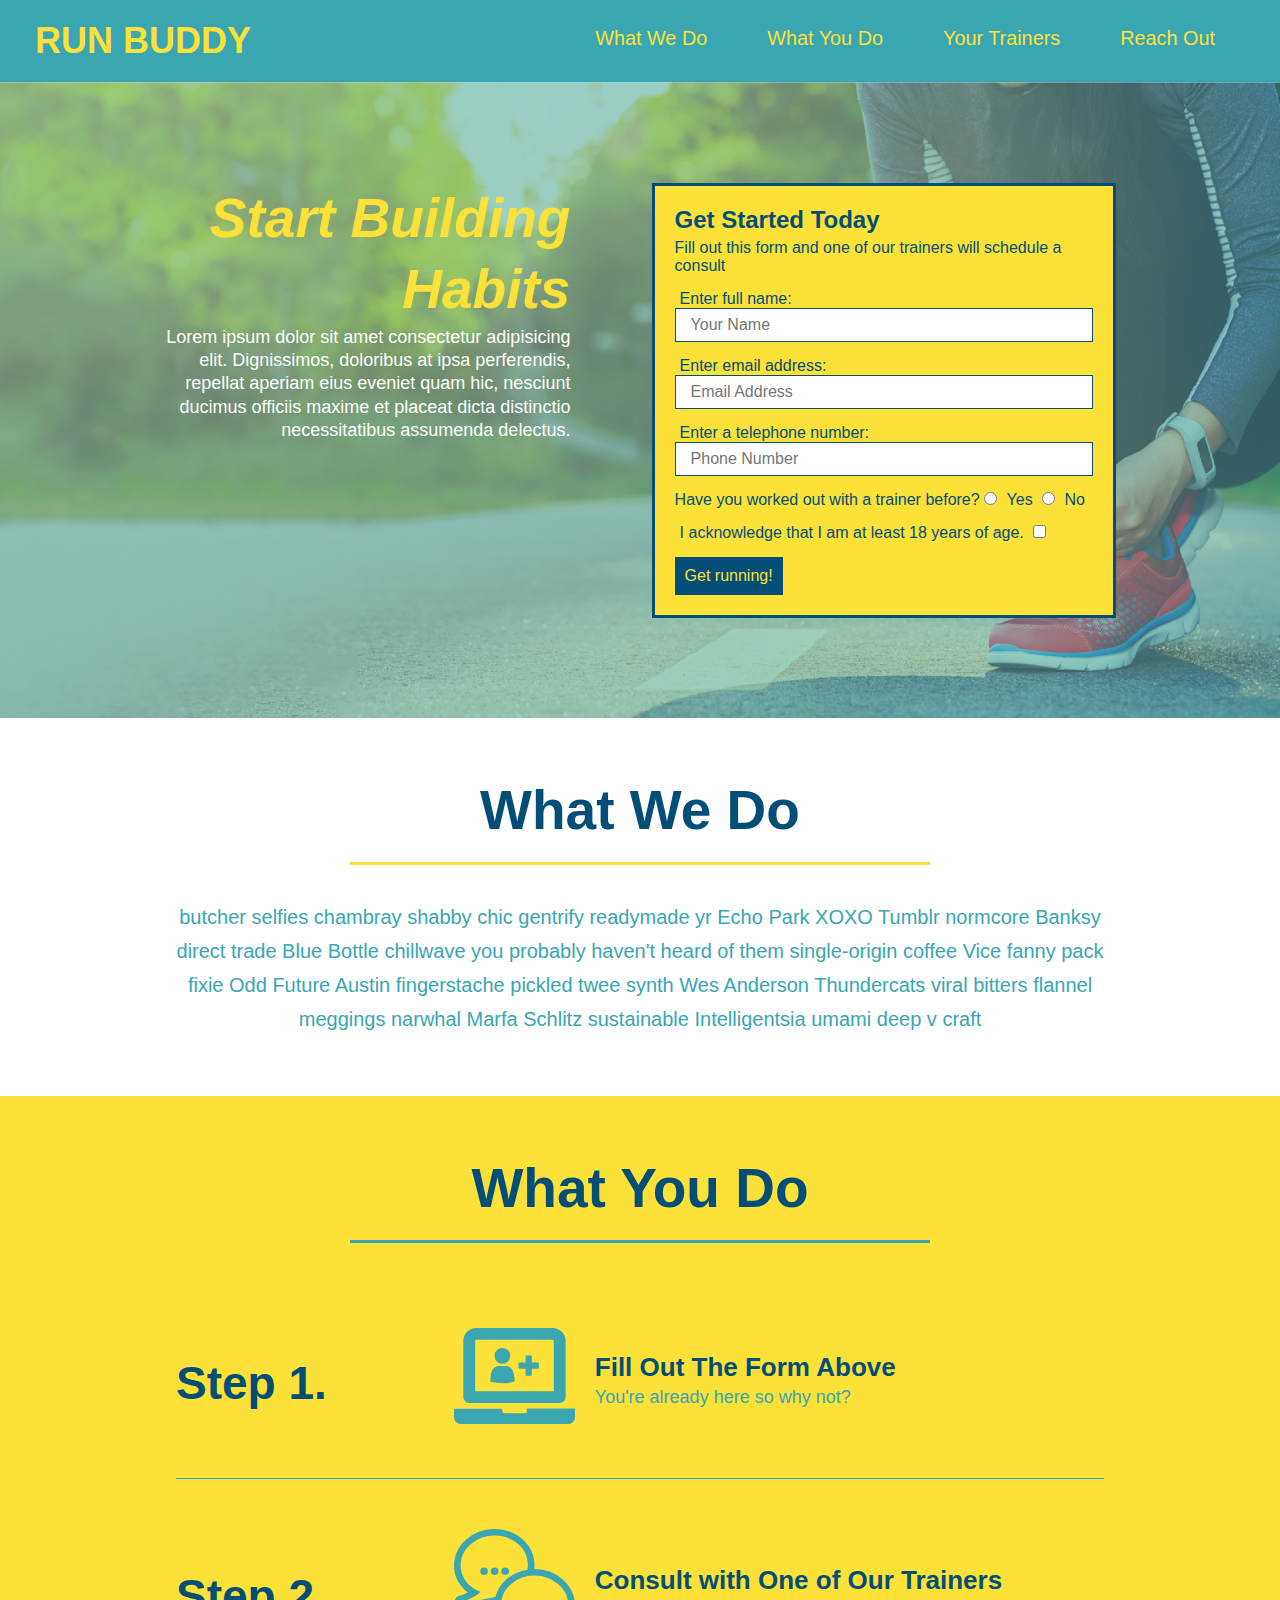
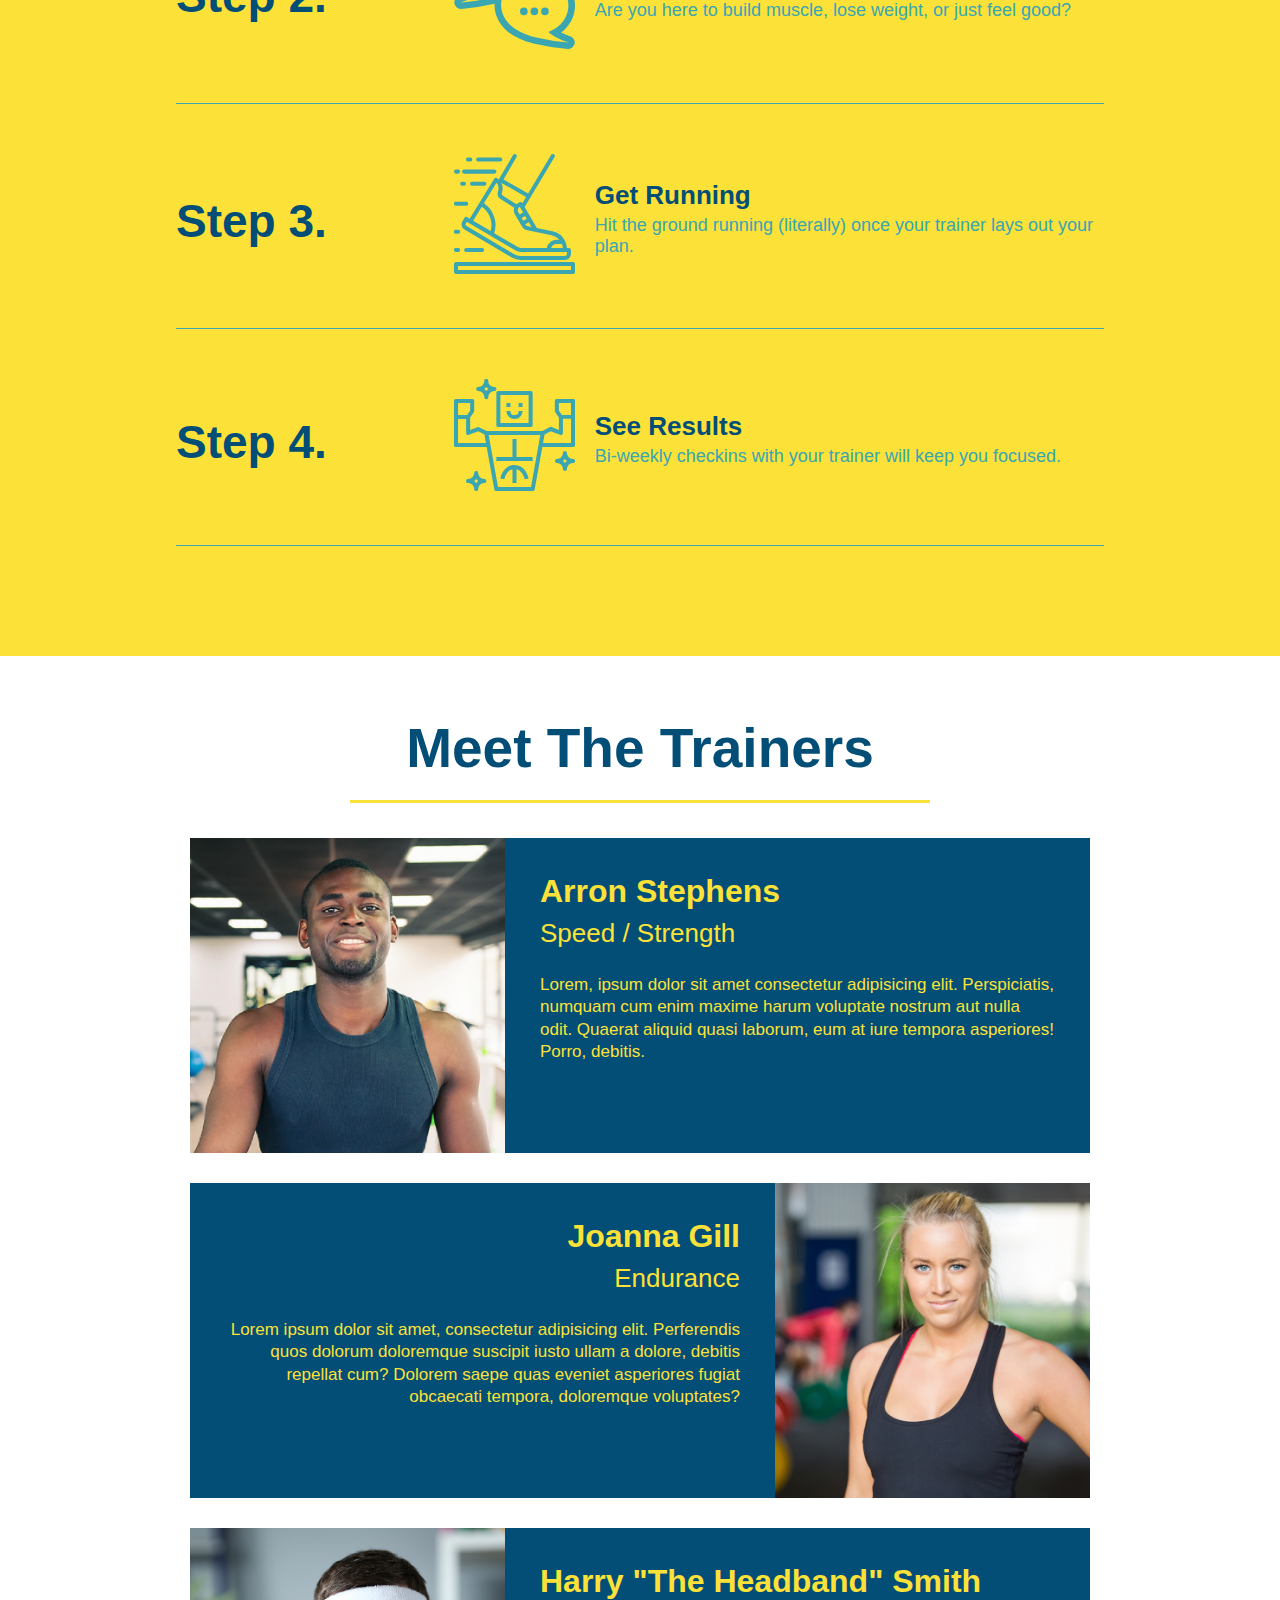
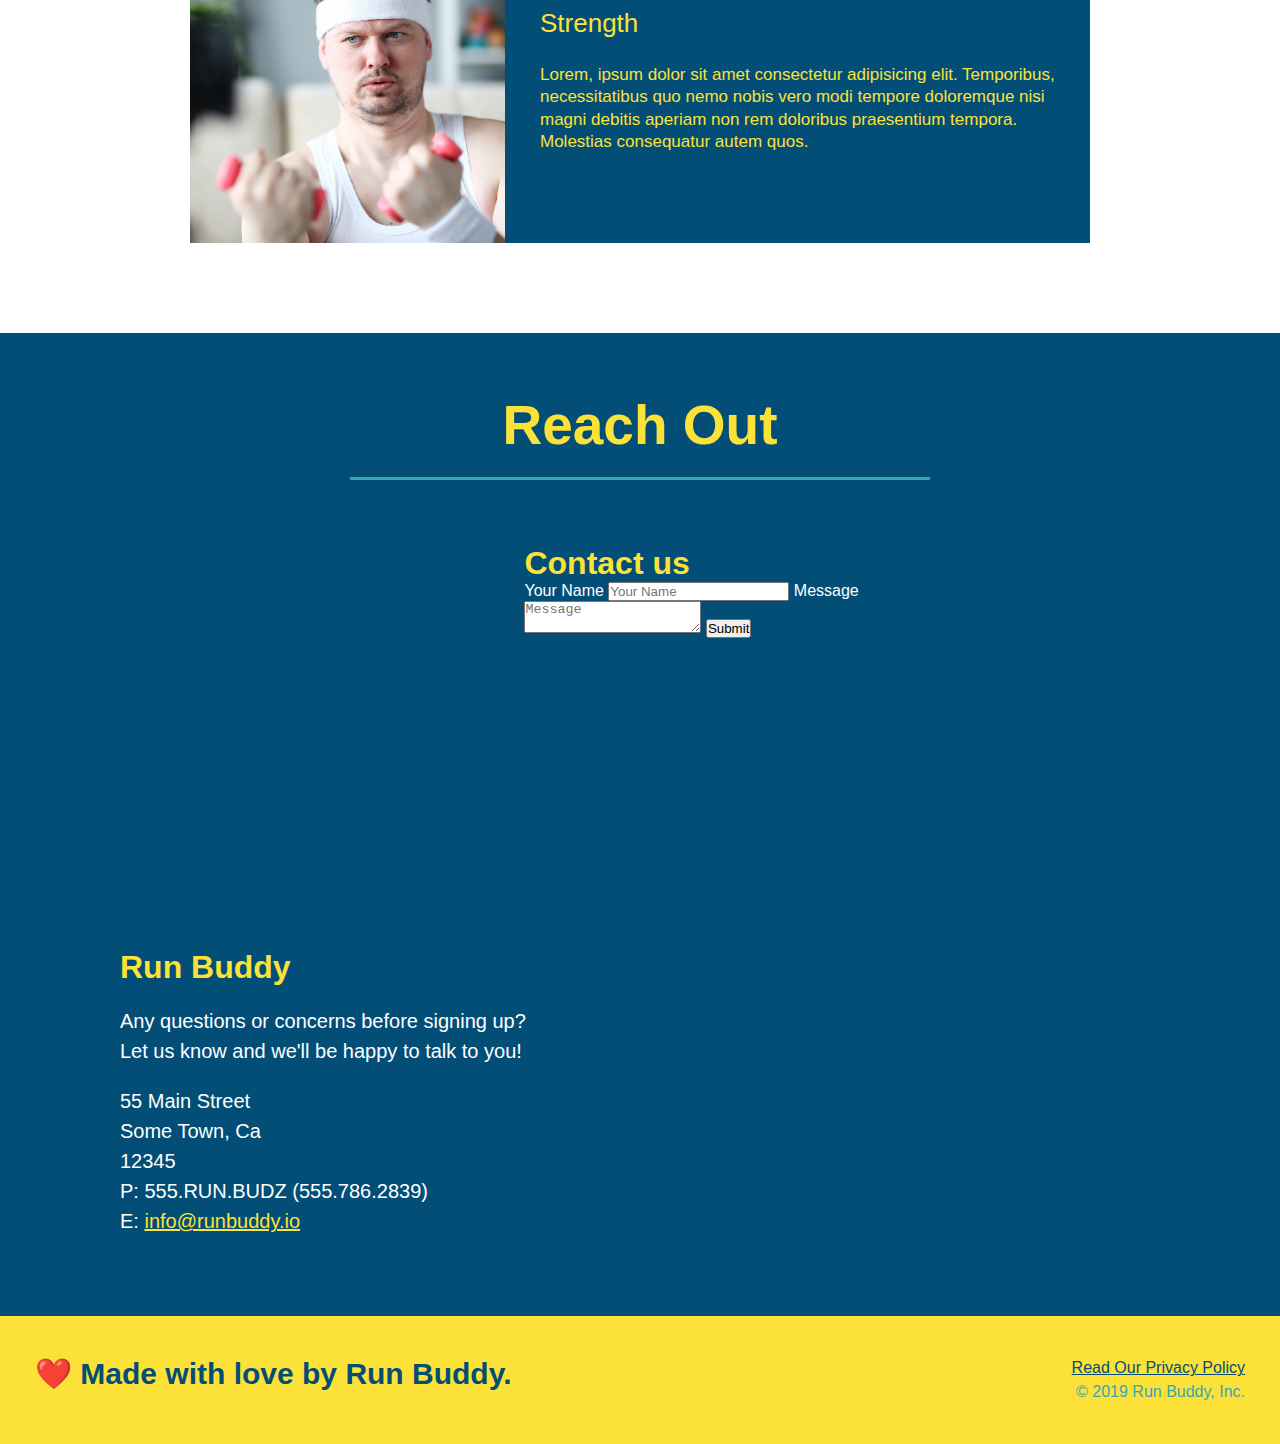
==== index.html @ 0696033b "add flexbox to steps" ====
<!DOCTYPE html>

<html lang="en">
  <head>

    <meta charset="UTF-8" />

    <title>Run Buddy</title>

    <link rel="stylesheet" href="./assets/css/style.css" />

  </head>

  <body>

    <header>

      <h1>
        <a href="index.html">RUN BUDDY</a>
      </h1>

      <!-- navigation -->
      <nav>
        <!-- Unordered list element -->
        <ul>
          <!-- List item element -->
          <li>
            <!-- Anchor element -->
            <a href="#what-we-do">What We Do</a>
          </li>

          <li>
            <a href="#what-you-do">What You Do</a>
          </li>

          <li>
            <a href="#your-trainers">Your Trainers</a>
          </li>

          <li>
            <a href="#reach-out">Reach Out</a>
          </li>
        </ul>

      </nav>

    </header>

    <!-- hero/jumbotron -->
    <section class="hero">

      <div class="hero-cta">
        <h2>Start Building Habits</h2>

        <p>
          Lorem ipsum dolor sit amet consectetur adipisicing elit. Dignissimos, doloribus at ipsa perferendis, repellat aperiam eius eveniet quam hic, nesciunt ducimus officiis maxime et placeat dicta distinctio necessitatibus assumenda delectus.
        </p>
      </div>

      <div class="hero-form">

        <h3>Get Started Today</h3>
        <p>Fill out this form and one of our trainers will schedule a consult</p>

        <!-- form element -->
        <form>
          <label for="name">Enter full name:</label>
          <input type="text" placeholder="Your Name" name="name" id="name" class="form-input" />
            
          <label for="email">Enter email address:</label>
          <input type="email" placeholder="Email Address" name="email" id="email" class="form-input" />
            
          <label for="phone">Enter a telephone number:</label>
          <input type="tel" placeholder="Phone Number" name="phone" id="phone" class="form-input" />
            
          <p>
            Have you worked out with a trainer before?
            <input type="radio" name="trainer-confirm" id="trainer-yes" />
            <label for="trainer-yes">Yes</label>

            <input type="radio" name="trainer-confirm" id="trainer-no" />
            <label for="trainer-no">No</label>
          </p>

          <p>
            <label for="checkbox">
              I acknowledge that I am at least 18 years of age.
            </label>
            <input type="checkbox" name="age-confirm" id="checkbox" />
          </p>

          <button type="submit">
            Get running!
          </button>
        </form>

      </div>
    </section>
    <!-- end hero -->

    <!-- "what we do" section -->
    <section id="what-we-do" class="intro">

      <div class="flex-row">
        <h2 class="section-title primary-border">What We Do</h2>
      </div>

      <div class="flex-row">
        <p>
          butcher selfies chambray shabby chic gentrify readymade yr Echo Park XOXO Tumblr normcore Banksy direct trade Blue Bottle chillwave you probably haven't heard of them single-origin coffee Vice fanny pack fixie Odd Future Austin fingerstache pickled twee synth Wes Anderson Thundercats viral bitters flannel meggings narwhal Marfa Schlitz sustainable Intelligentsia umami deep v craft
        </p>
      </div>

    </section>

    <!-- "what you do" section-->
    <section id="what-you-do" class="steps">

      <div class="flex-row">
        <h2 class="section-title secondary-border">What You Do</h2>
      </div>

      <div class="step">
        <h3>Step 1.</h3>

        <div class="step-info">

          <div class="step-img">
            <img src="./assets/images/step-1.svg" alt="" />
          </div>

          <div class="step-text">
            <h4>Fill Out The Form Above</h4>

            <p>You're already here so why not?</p>
          </div>

        </div>
      </div>

      <div class="step">
        <h3>Step 2.</h3>

        <div class="step-info">

          <div class="step-img">
            <img src="./assets/images/step-2.svg" alt="" />
          </div>

          <div class="step-text">
            <h4>Consult with One of Our Trainers</h4>

            <p>Are you here to build muscle, lose weight, or just feel good?</p>
          </div>
          
        </div>
      </div>

      <div class="step">
        <h3>Step 3.</h3>

        <div class="step-info">

          <div class="step-img">
            <img src="./assets/images/step-3.svg" alt="" />
          </div>

          <div class="step-text">
            <h4>Get Running</h4>

            <p>Hit the ground running (literally) once your trainer lays out your plan.</p>
          </div>
          
        </div>
      </div>

      <div class="step">
        <h3>Step 4.</h3>

        <div class="step-info">

          <div class="step-img">
            <img src="./assets/images/step-4.svg" alt="" />
          </div>

          <div class="step-text">
            <h4>See Results</h4>

            <p>Bi-weekly checkins with your trainer will keep you focused.</p>
          </div>
          
        </div>
      </div>

    </section>

    <!-- "meet the trainers" section -->
    <section id="your-trainers" class="trainers">

      <div class="flex-row">
        <h2 class="section-title primary-border">Meet The Trainers</h2>
      </div>

      <article class="trainer">

        <img src="./assets/images/trainer-1.jpg" alt="Arron Stephens in his workout clothes, ready to pump iron" />

        <div class="trainer-bio text-left">
          <h3>Arron Stephens</h3>
          <h4>Speed / Strength</h4>
          <p>
            Lorem, ipsum dolor sit amet consectetur adipisicing elit. Perspiciatis, numquam cum enim maxime harum voluptate nostrum aut nulla odit. Quaerat aliquid quasi laborum, eum at iure tempora asperiores! Porro, debitis.
          </p>
        </div>

      </article>

      <article class="trainer">

        <div class="trainer-bio text-right">
          <h3>Joanna Gill</h3>
          <h4>Endurance</h4>
          <p>
            Lorem ipsum dolor sit amet, consectetur adipisicing elit. Perferendis quos dolorum doloremque suscipit iusto ullam a dolore, debitis repellat cum? Dolorem saepe quas eveniet asperiores fugiat obcaecati tempora, doloremque voluptates?
          </p>
        </div>

        <img src="./assets/images/trainer-2.jpg" alt="Joanna Gill Headshot" />

      </article>

      <article class="trainer">

        <img src="./assets/images/trainer-3.jpg" alt="Harry Smith Headshot" />

        <div class="trainer-bio text-left">
          <h3>Harry "The Headband" Smith</h3>
          <h4>Strength</h4>
          <p>
            Lorem, ipsum dolor sit amet consectetur adipisicing elit. Temporibus, necessitatibus quo nemo nobis vero modi tempore doloremque nisi magni debitis aperiam non rem doloribus praesentium tempora. Molestias consequatur autem quos.
          </p>
        </div>

      </article>

    </section>

    <!-- "reach out" section -->
    <section id="reach-out" class="contact">

      <div class="flex=row">
        <h2 class="section-title secondary-border">Reach Out</h2>
      </div>

      <div class="contact-info">

        <iframe src="https://www.google.com/maps/embed?pb=!1m18!1m12!1m3!1d93529.75787000076!2d-122.5030578053497!3d37.75784993320086!2m3!1f0!2f0!3f0!3m2!1i1024!2i768!4f13.1!3m3!1m2!1s0x80859a6d00690021%3A0x4a501367f076adff!2sSan%20Francisco%2C%20CA!5e0!3m2!1sen!2sus!4v1656540624084!5m2!1sen!2sus" style="border:0;" allowfullscreen="" loading="lazy" referrerpolicy="no-referrer-when-downgrade">
        </iframe>

        <div class="contact-form">
          <h3>Contact us</h3>

          <form>
            <label for="contact-name">Your Name</label>
            <input type="text" id="contact-name" placeholder="Your Name" />

            <label for="contact-message">Message</label>
            <textarea id="contact-message" placeholder="Message"></textarea>

            <button type="submit">Submit</button>
          </form>
        </div>

        <div>
          <h3>Run Buddy</h3>

          <p>
            Any questions or concerns before signing up?
            <br />
            Let us know and we'll be happy to talk to you!
          </p>

          <address>
            55 Main Street <br />
            Some Town, Ca <br />
            12345 <br />
            P: 555.RUN.BUDZ (555.786.2839) <br />
            E: <a href="mailto:info@runbuddy.io">info@runbuddy.io</a>
          </address>
        </div>
      </div>

    </section>

    <!-- footer -->
    <footer>

      <h2>❤️ Made with love by Run Buddy.</h2>

      <div>
        <a href="./privacy-policy.html">Read Our Privacy Policy</a><br />
        &copy; 2019 Run Buddy, Inc.
      </div>

    </footer>

  </body>

</html>
---- assets/css/style.css ----
/* universal selector, selects every single element */
* {
  margin: 0;
  padding: 0;
  box-sizing: border-box;
}

body {
  font-family: Arial, Helvetica, sans-serif;
  color: #39a6b2;
}

/* apply styles to <header> */
header {
  padding: 20px 35px;
  background-color: #39a6b2;
  display: flex;
  justify-content: space-between;
  flex-wrap: wrap;
}

header h1 {
  font-weight: bold;
  font-size: 36px;
  color: #fce138;
  margin: 0;
}

header a {
  text-decoration: none;
  color: #fce138;
}

header nav {
  margin: 7px 0;
}

header nav ul {
  display: flex;
  flex-wrap: wrap;
  justify-content: space-between;
  align-items: center;
  list-style: none;
}

header nav ul li a {
  margin: 0 30px;
  font-weight: lighter;
  font-size: 1.55vw;
}
/* end header */

/* start footer */
footer {
  background: #fce138;
  width: 100%;
  padding: 40px 35px;
  display: flex;
  justify-content: space-between;
  flex-wrap: wrap;
}

footer h2 {
  color: #024e76;
  font-size: 30px;
  margin: 0;
}

footer div {
  line-height: 1.5;
  text-align: right;
}

footer a {
  color: #024e76;
}
/* end footer */

section {
  padding: 60px;
}

/* hero style start */
.hero {
  background-image: url("../images/hero-bg.jpeg");
  background-size: cover;
  background-position: center;
  display: flex;
  justify-content: center;
  flex-wrap: wrap;
}

.hero-cta {
  width: 35%;
  text-align: right;
  margin: 3.5%;
  color: #fff;
  font-size: 18px;
  line-height: 1.3;
}

.hero-cta h2 {
  font-style: italic;
  font-size: 55px;
  color: #fce138;
}

.hero-form {
  background-color: #fce138;
  padding: 20px;
  color: #024e76;
  border: solid 3px #024e76;
  width: 40%;
  margin: 3.5%;
}

.hero-form h3 {
  font-size: 24px;
  margin: 0;
}

.hero-form p {
  margin: 5px 0 15px 0;
}

.form-input {
  border: 1px solid #024e76;
  display: block;
  padding: 7px 15px;
  font-size: 16px;
  color: #024e76;
  width: 100%;
  margin-bottom: 15px;
}

.hero-form label {
  margin: 0 5px;
}

.hero-form button {
  color: #fce138;
  background-color: #024e76;
  border: none;
  padding: 10px 10px;
  font-size: 16px;
  cursor: pointer;
}
/* hero style end */

/* "what we do" section */

.intro p {
  line-height: 1.7;
  color: #39a6b2;
  width: 80%;
  font-size: 20px;
  margin: 0 auto;
  text-align: center;
}
/* end of "what we do" section */

/* "what you do" section */
.steps {
  background-color: #fce138;
}

.step h3 {
  color: #024e76;
  font-size: 46px;
  margin-top: 10px;
  flex: 1 30%;
}

.step {
  margin: 50px auto;
  padding-bottom: 50px;
  width: 80%;
  border-bottom: 1px solid #39a6b2;
  display: flex;
  flex-wrap: wrap;
  align-items: center;
  justify-content: space-between;
}

.step-text p {
  color: #39a6b2;
  font-size: 18px;
}

.step-text h4 {
  font-size: 26px;
  line-height: 1.5;
  color: #024e76;
}

.step-info {
  flex: 2 70%;
  display: flex;
  flex-wrap: wrap;
  align-items: center;
}

.step-img {
  flex: 1 12%;
  margin-right: 20px;
}

.step-img img {
  max-width: 100%;
}

.step-text {
  flex: 12;
}
/* end of "what you do" section */

/* trainers section */
.trainer {
  width: 900px;
  margin: 0 auto 30px auto;
  background: #024e76;
  color: #fce138;
  overflow: auto;
}

.trainer img {
  width: 35%;
  float: left;
}

.trainer-bio {
  padding: 35px;
  float: left;
  width: 65%;
}

.trainer-bio h3 {
  font-size: 32px;
  margin-bottom: 8px;
}

.trainer-bio h4 {
  font-weight: lighter;
  font-size: 26px;
  margin-bottom: 25px;
}

.trainer-bio p {
  font-size: 17px;
  line-height: 1.3;
}
/* end of trainers section */

/* reach out section */
.contact {
  background-color: #024e76;
  overflow: auto;
}

.contact h2 {
  color: #fce138;
}

.contact-info iframe {
  width: 400px;
  height: 400px;
}

.contact-info div {
  width: 410px;
  display: inline-block;
  vertical-align: top;
  text-align: left;
  margin: 30px 0 0 60px;
  color: white;
}

.contact-info div h3 {
  color: #fce138;
  font-size: 32px;
}

.contact-info p, .contact-info address {
  margin: 20px 0;
  line-height: 1.5;
  font-size: 20px;
  font-style: normal;
}

.contact-info a {
  color: #fce138;
}
/* end of reach out section */

.text-left {
  text-align: left;
}

.text-right {
  text-align: right;
}

.flex-row {
  display: flex;
}

.section-title {
  font-size: 55px;
  color: #024e76;
  border-bottom: 3px solid;
  padding-bottom: 20px;
  text-align: center;
  margin: 0 auto 35px auto;
  width: 50%;
}

.primary-border {
  border-color: #fce138;
}

.secondary-border {
  border-color: #39a6b2;
}
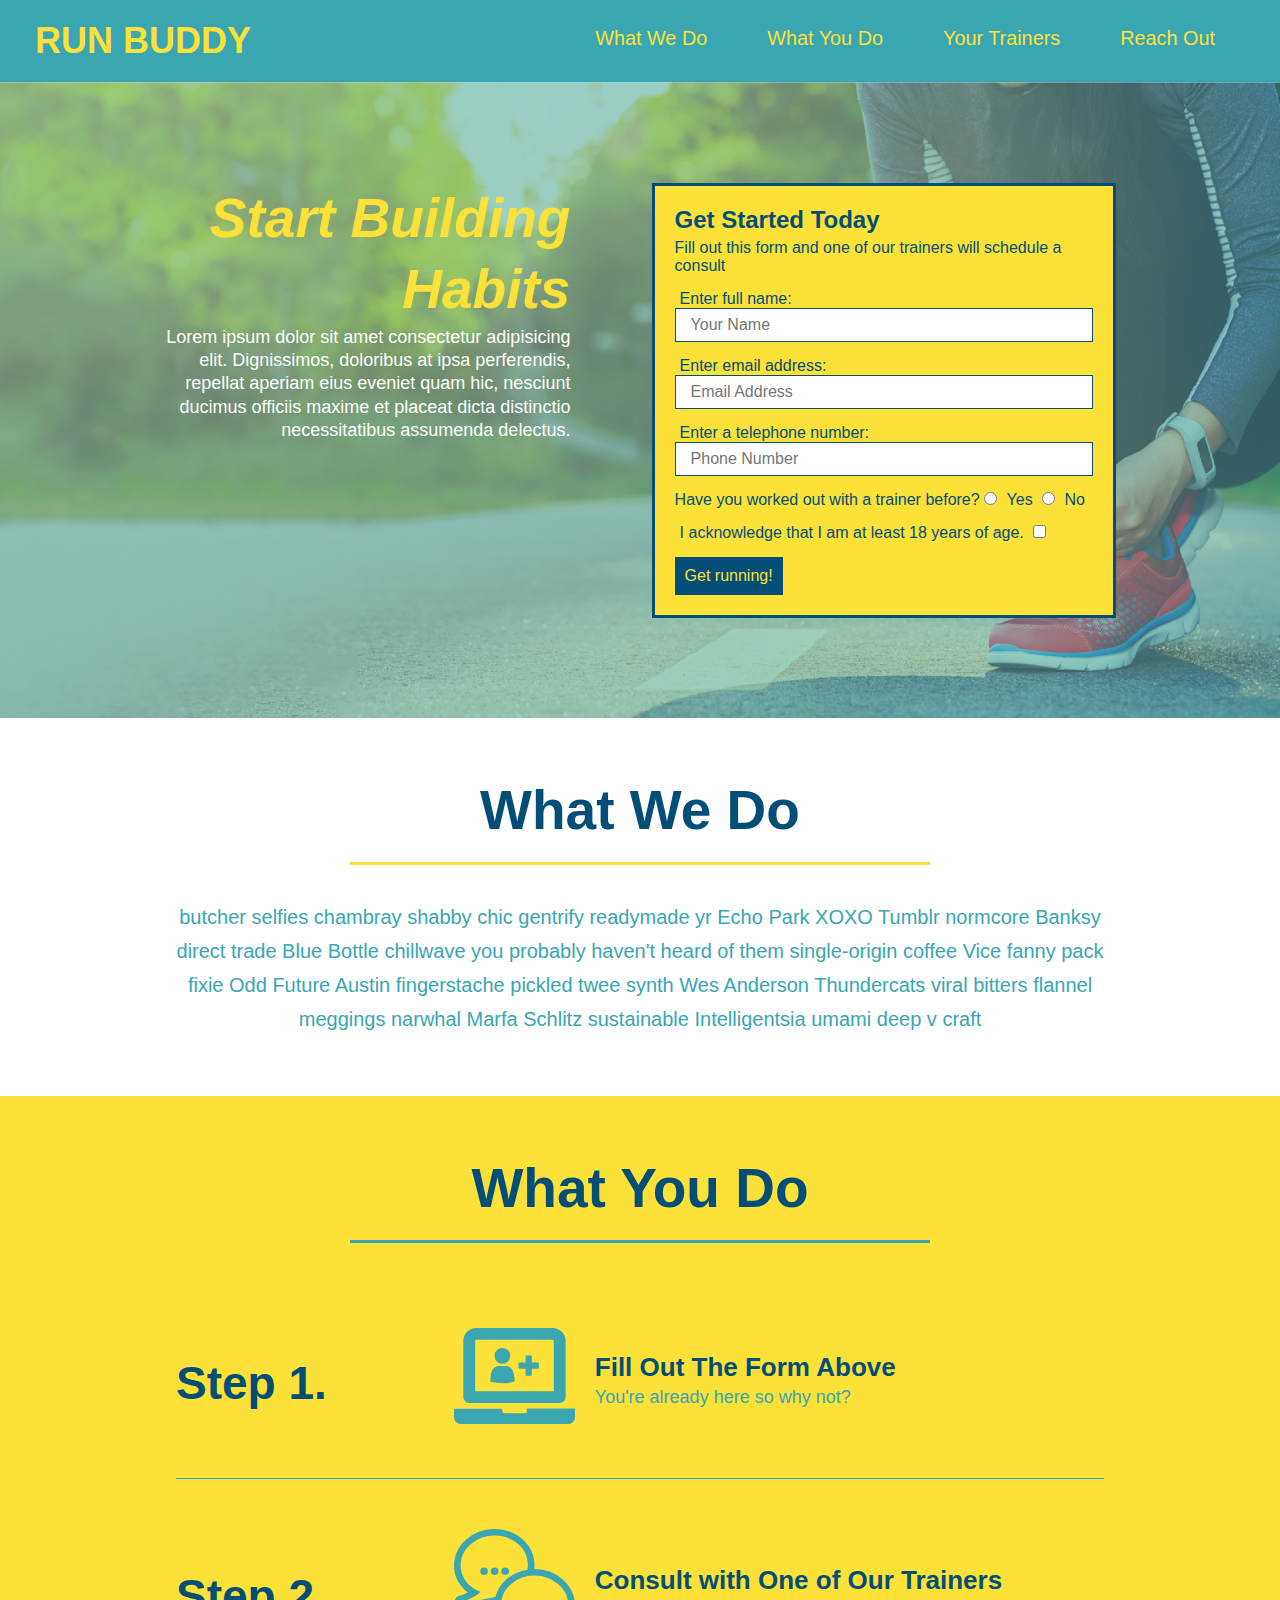
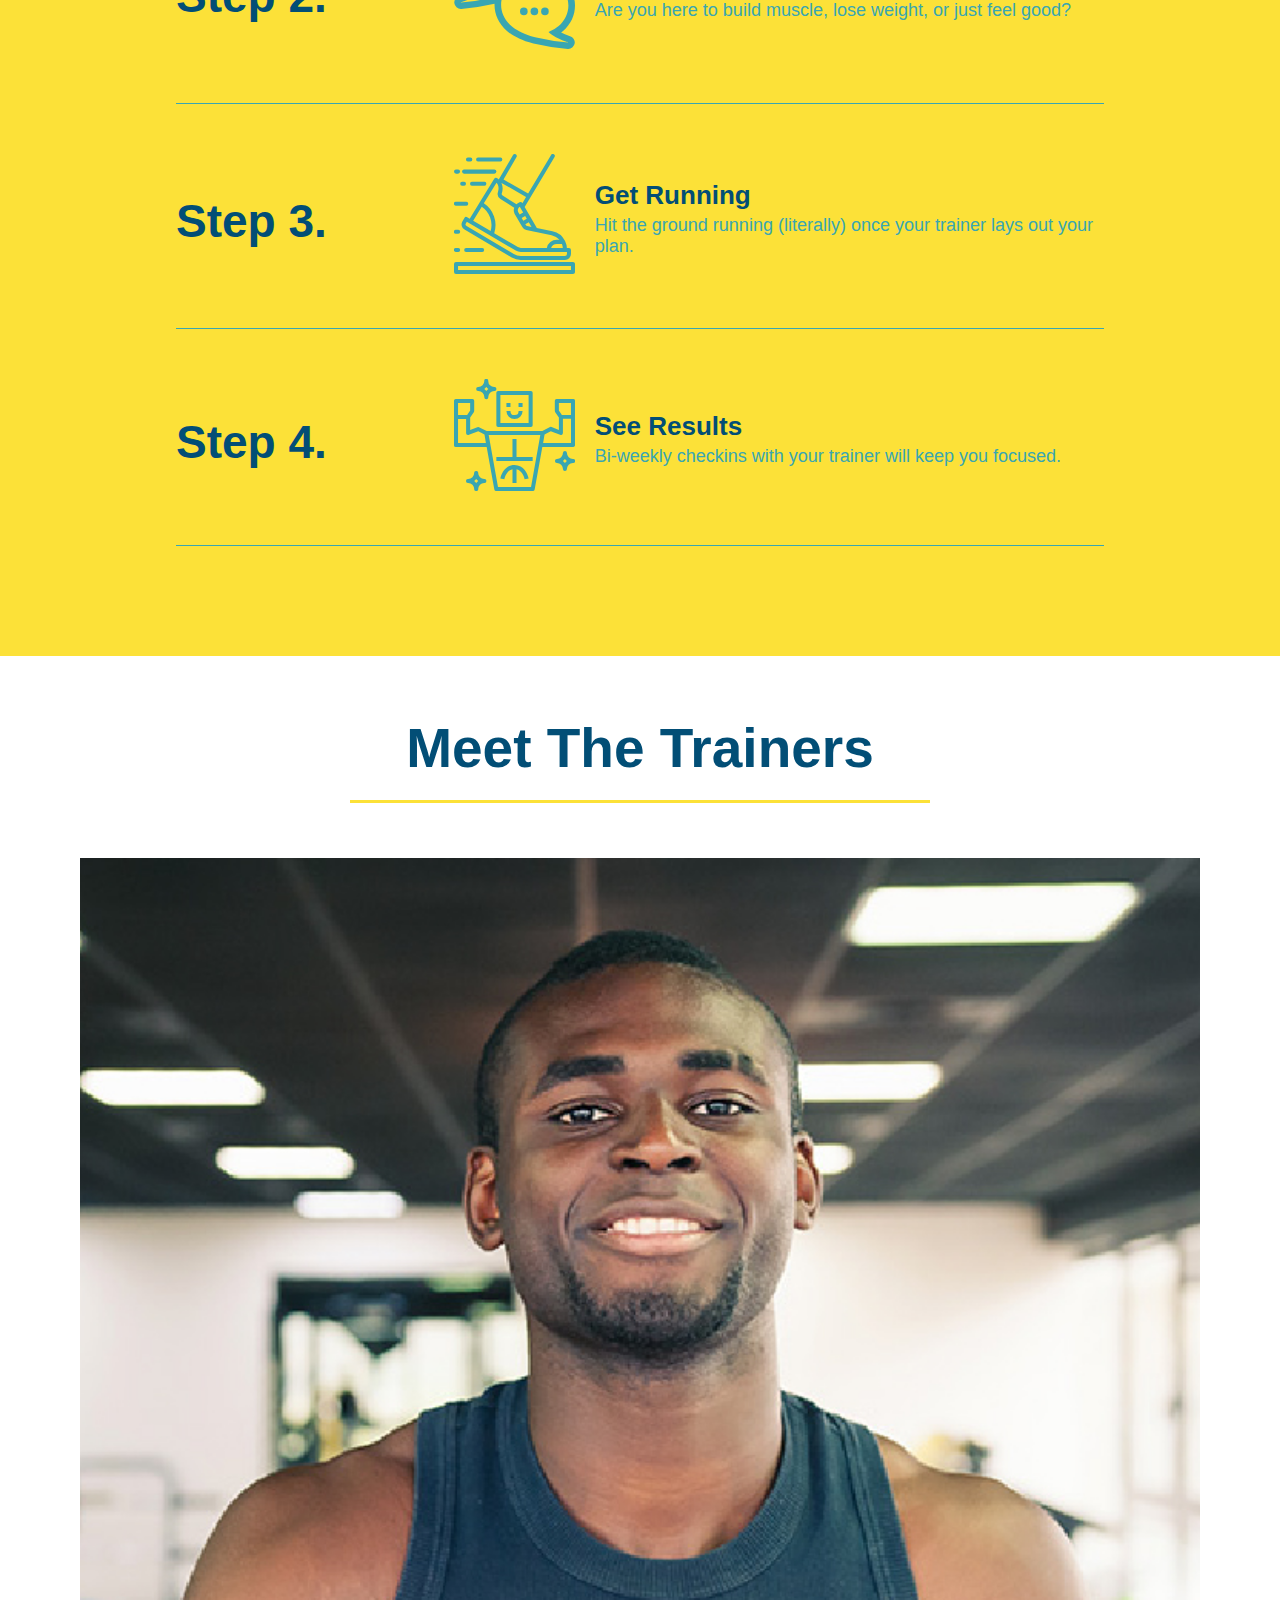
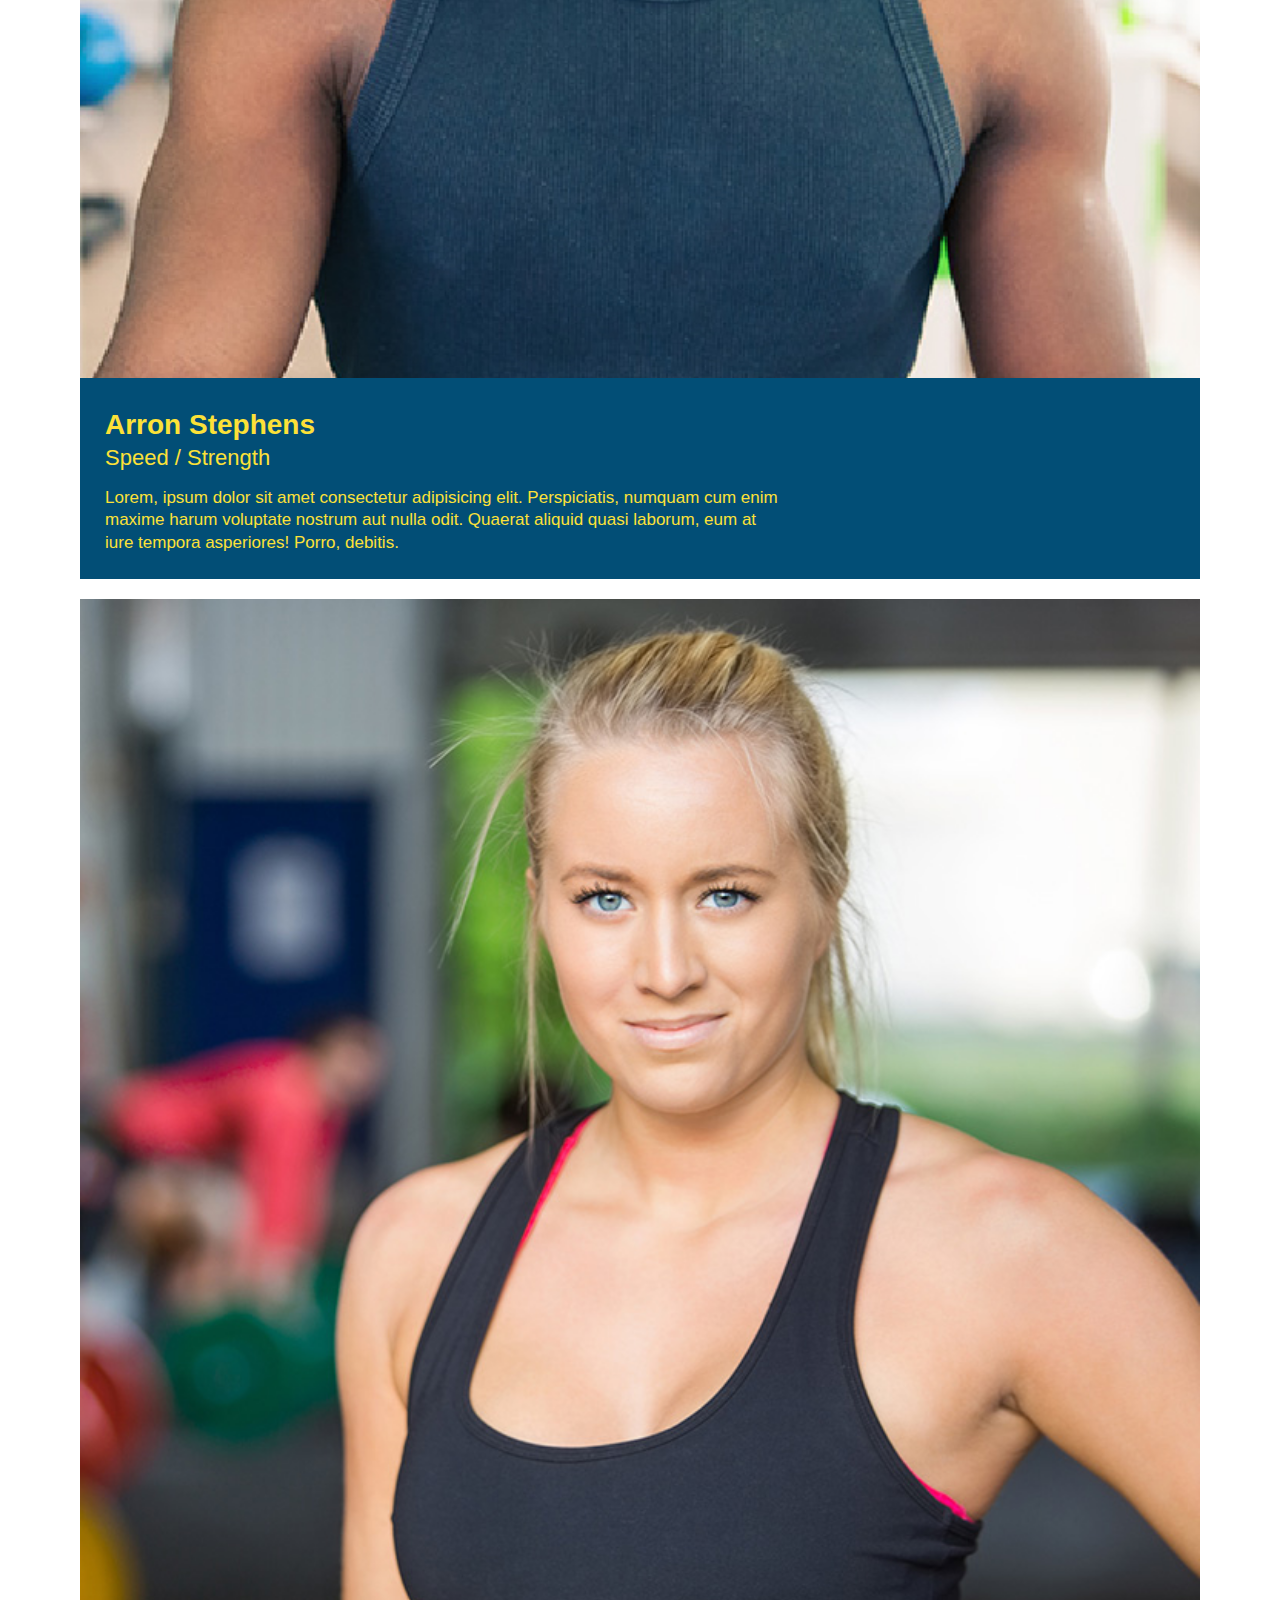
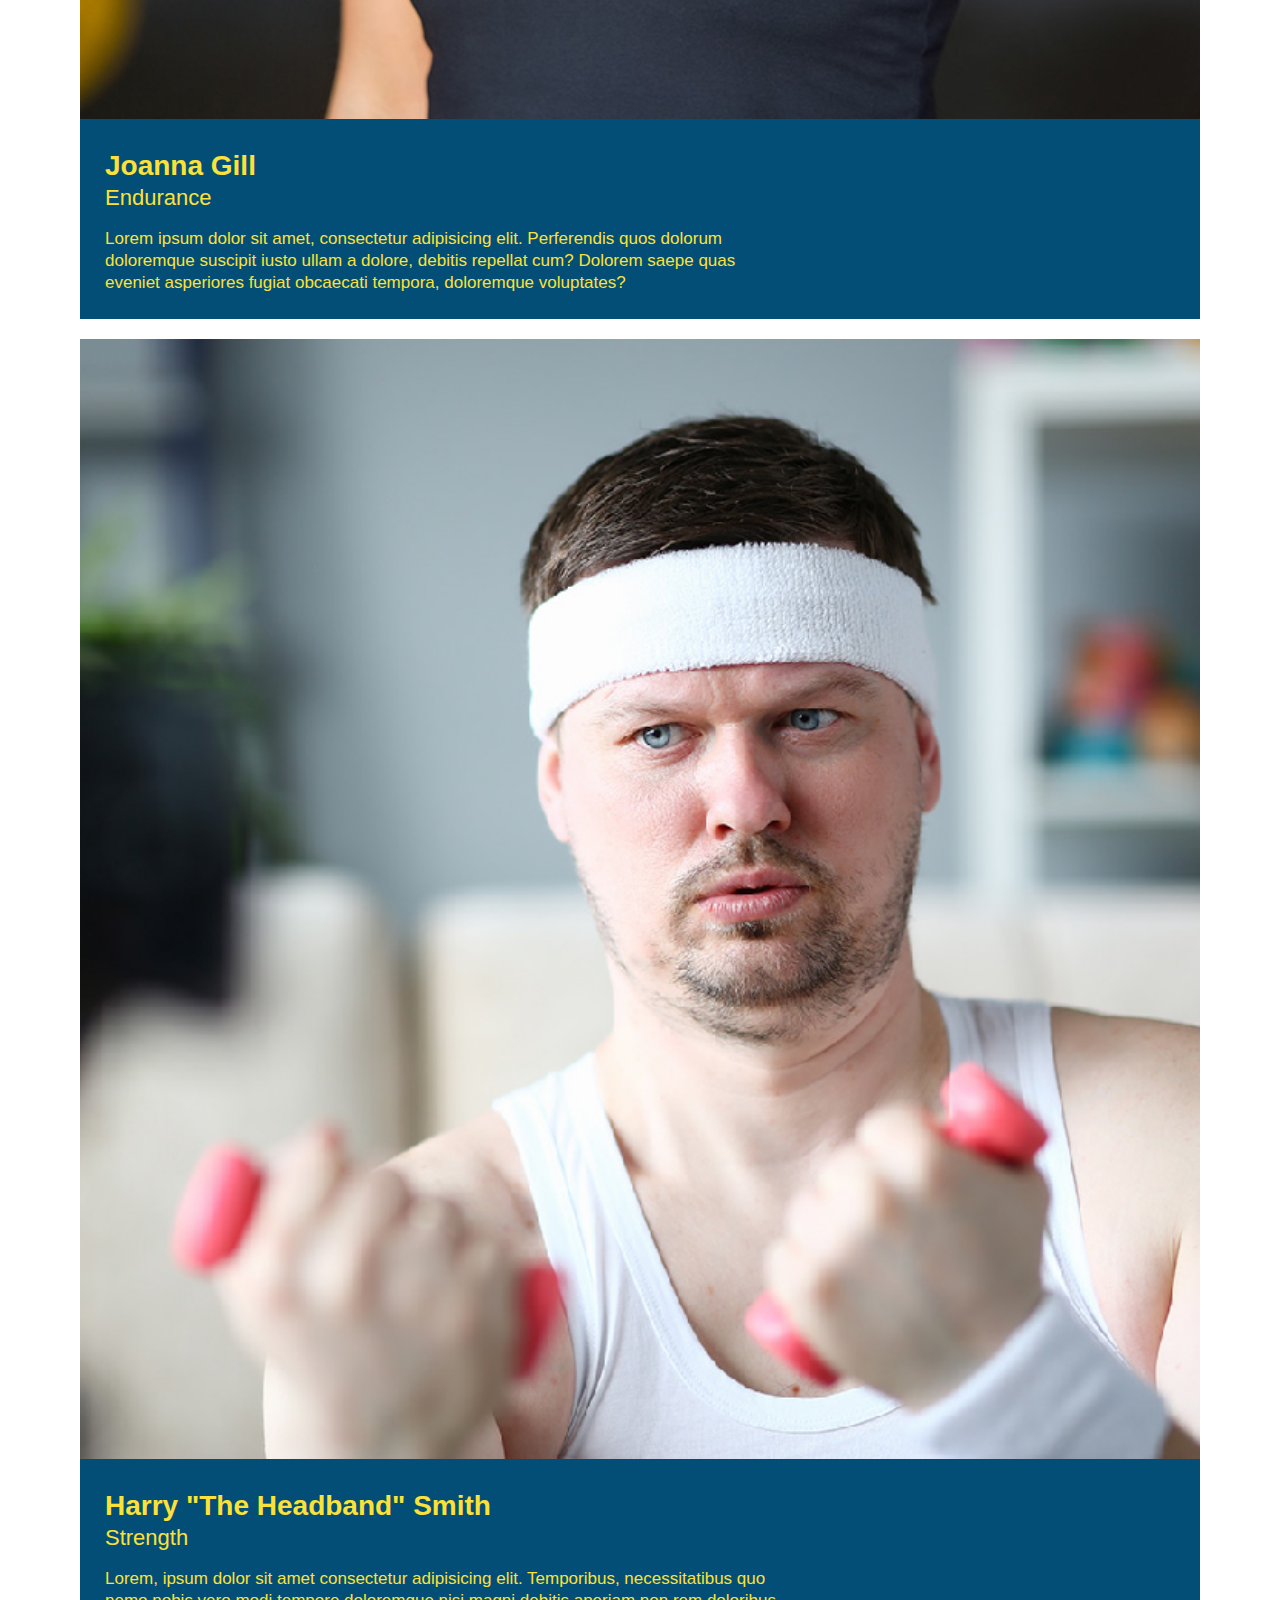
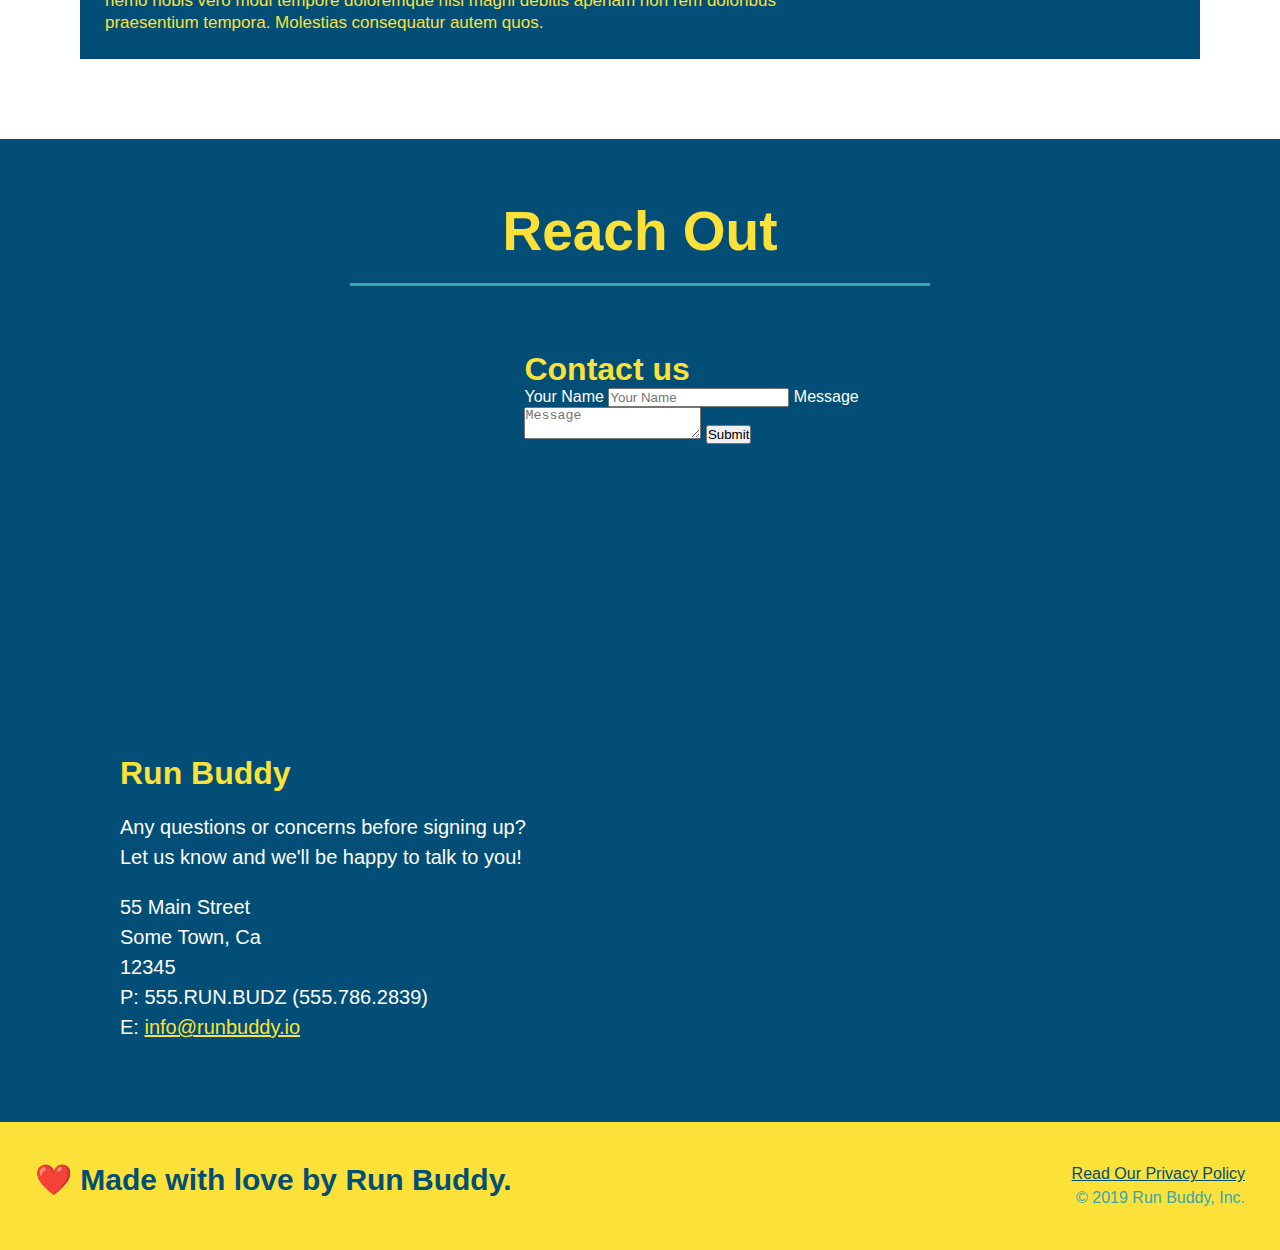
==== commit b54e4c64: "add flexbox to trainers *didn't work properly*" ====
--- a/index.html
+++ b/index.html
@@ -195,56 +195,63 @@
     </section>
 
     <!-- "meet the trainers" section -->
-    <section id="your-trainers" class="trainers">
-
-      <div class="flex-row">
-        <h2 class="section-title primary-border">Meet The Trainers</h2>
-      </div>
-
-      <article class="trainer">
-
-        <img src="./assets/images/trainer-1.jpg" alt="Arron Stephens in his workout clothes, ready to pump iron" />
-
-        <div class="trainer-bio text-left">
-          <h3>Arron Stephens</h3>
-          <h4>Speed / Strength</h4>
-          <p>
-            Lorem, ipsum dolor sit amet consectetur adipisicing elit. Perspiciatis, numquam cum enim maxime harum voluptate nostrum aut nulla odit. Quaerat aliquid quasi laborum, eum at iure tempora asperiores! Porro, debitis.
-          </p>
-        </div>
-
-      </article>
-
-      <article class="trainer">
-
-        <div class="trainer-bio text-right">
-          <h3>Joanna Gill</h3>
-          <h4>Endurance</h4>
-          <p>
-            Lorem ipsum dolor sit amet, consectetur adipisicing elit. Perferendis quos dolorum doloremque suscipit iusto ullam a dolore, debitis repellat cum? Dolorem saepe quas eveniet asperiores fugiat obcaecati tempora, doloremque voluptates?
-          </p>
-        </div>
-
-        <img src="./assets/images/trainer-2.jpg" alt="Joanna Gill Headshot" />
-
-      </article>
-
-      <article class="trainer">
-
-        <img src="./assets/images/trainer-3.jpg" alt="Harry Smith Headshot" />
-
-        <div class="trainer-bio text-left">
-          <h3>Harry "The Headband" Smith</h3>
-          <h4>Strength</h4>
-          <p>
-            Lorem, ipsum dolor sit amet consectetur adipisicing elit. Temporibus, necessitatibus quo nemo nobis vero modi tempore doloremque nisi magni debitis aperiam non rem doloribus praesentium tempora. Molestias consequatur autem quos.
-          </p>
-        </div>
-
-      </article>
-
-    </section>
-
+    <div class="trainers">
+
+      <section id="your-trainers">
+
+        <div class="flex-row">
+          <h2 class="section-title primary-border">Meet The Trainers</h2>
+        </div>
+  
+        <article class="trainer">
+  
+          <img src="./assets/images/trainer-1.jpg" alt="Arron Stephens in his workout clothes, ready to pump iron" />
+  
+          <div class="trainer-bio">
+            <h3 class="trainer-name">Arron Stephens</h3>
+            <h4 class="trainer-role">Speed / Strength</h4>
+  
+            <p>
+              Lorem, ipsum dolor sit amet consectetur adipisicing elit. Perspiciatis, numquam cum enim maxime harum voluptate nostrum aut nulla odit. Quaerat aliquid quasi laborum, eum at iure tempora asperiores! Porro, debitis.
+            </p>
+          </div>
+  
+        </article>
+  
+        <article class="trainer">
+  
+          <img src="./assets/images/trainer-2.jpg" alt="Joanna Gill Headshot" />
+  
+          <div class="trainer-bio">
+            <h3 class="trainer-name">Joanna Gill</h3>
+            <h4 class="trainer-role">Endurance</h4>
+  
+            <p>
+              Lorem ipsum dolor sit amet, consectetur adipisicing elit. Perferendis quos dolorum doloremque suscipit iusto ullam a dolore, debitis repellat cum? Dolorem saepe quas eveniet asperiores fugiat obcaecati tempora, doloremque voluptates?
+            </p>
+          </div>
+  
+        </article>
+  
+        <article class="trainer">
+  
+          <img src="./assets/images/trainer-3.jpg" alt="Harry Smith Headshot" />
+  
+          <div class="trainer-bio">
+            <h3 class="trainer-name">Harry "The Headband" Smith</h3>
+            <h4 class="trainer-role">Strength</h4>
+            
+            <p>
+              Lorem, ipsum dolor sit amet consectetur adipisicing elit. Temporibus, necessitatibus quo nemo nobis vero modi tempore doloremque nisi magni debitis aperiam non rem doloribus praesentium tempora. Molestias consequatur autem quos.
+            </p>
+          </div>
+  
+        </article>
+  
+      </section>
+
+    </div>
+   
     <!-- "reach out" section -->
     <section id="reach-out" class="contact">
 
--- a/assets/css/style.css
+++ b/assets/css/style.css
@@ -215,39 +215,42 @@
 /* end of "what you do" section */
 
 /* trainers section */
+.trainers {
+  width: 100%;
+  margin: 0 auto;
+  display: flex;
+  flex-wrap: wrap;
+  justify-content: space-around;
+}
+
 .trainer {
-  width: 900px;
-  margin: 0 auto 30px auto;
-  background: #024e76;
-  color: #fce138;
-  overflow: auto;
+  margin: 20px;
+  background-color: #024e76;
+  color: #fce138;
 }
 
 .trainer img {
-  width: 35%;
-  float: left;
+  width: 100%;
 }
 
 .trainer-bio {
-  padding: 35px;
-  float: left;
+  padding: 25px;
   width: 65%;
+  line-height: 1.3;
 }
 
 .trainer-bio h3 {
-  font-size: 32px;
-  margin-bottom: 8px;
+  font-size: 28px;
 }
 
 .trainer-bio h4 {
   font-weight: lighter;
-  font-size: 26px;
-  margin-bottom: 25px;
+  font-size: 22px;
+  margin-bottom: 15px;
 }
 
 .trainer-bio p {
   font-size: 17px;
-  line-height: 1.3;
 }
 /* end of trainers section */
 
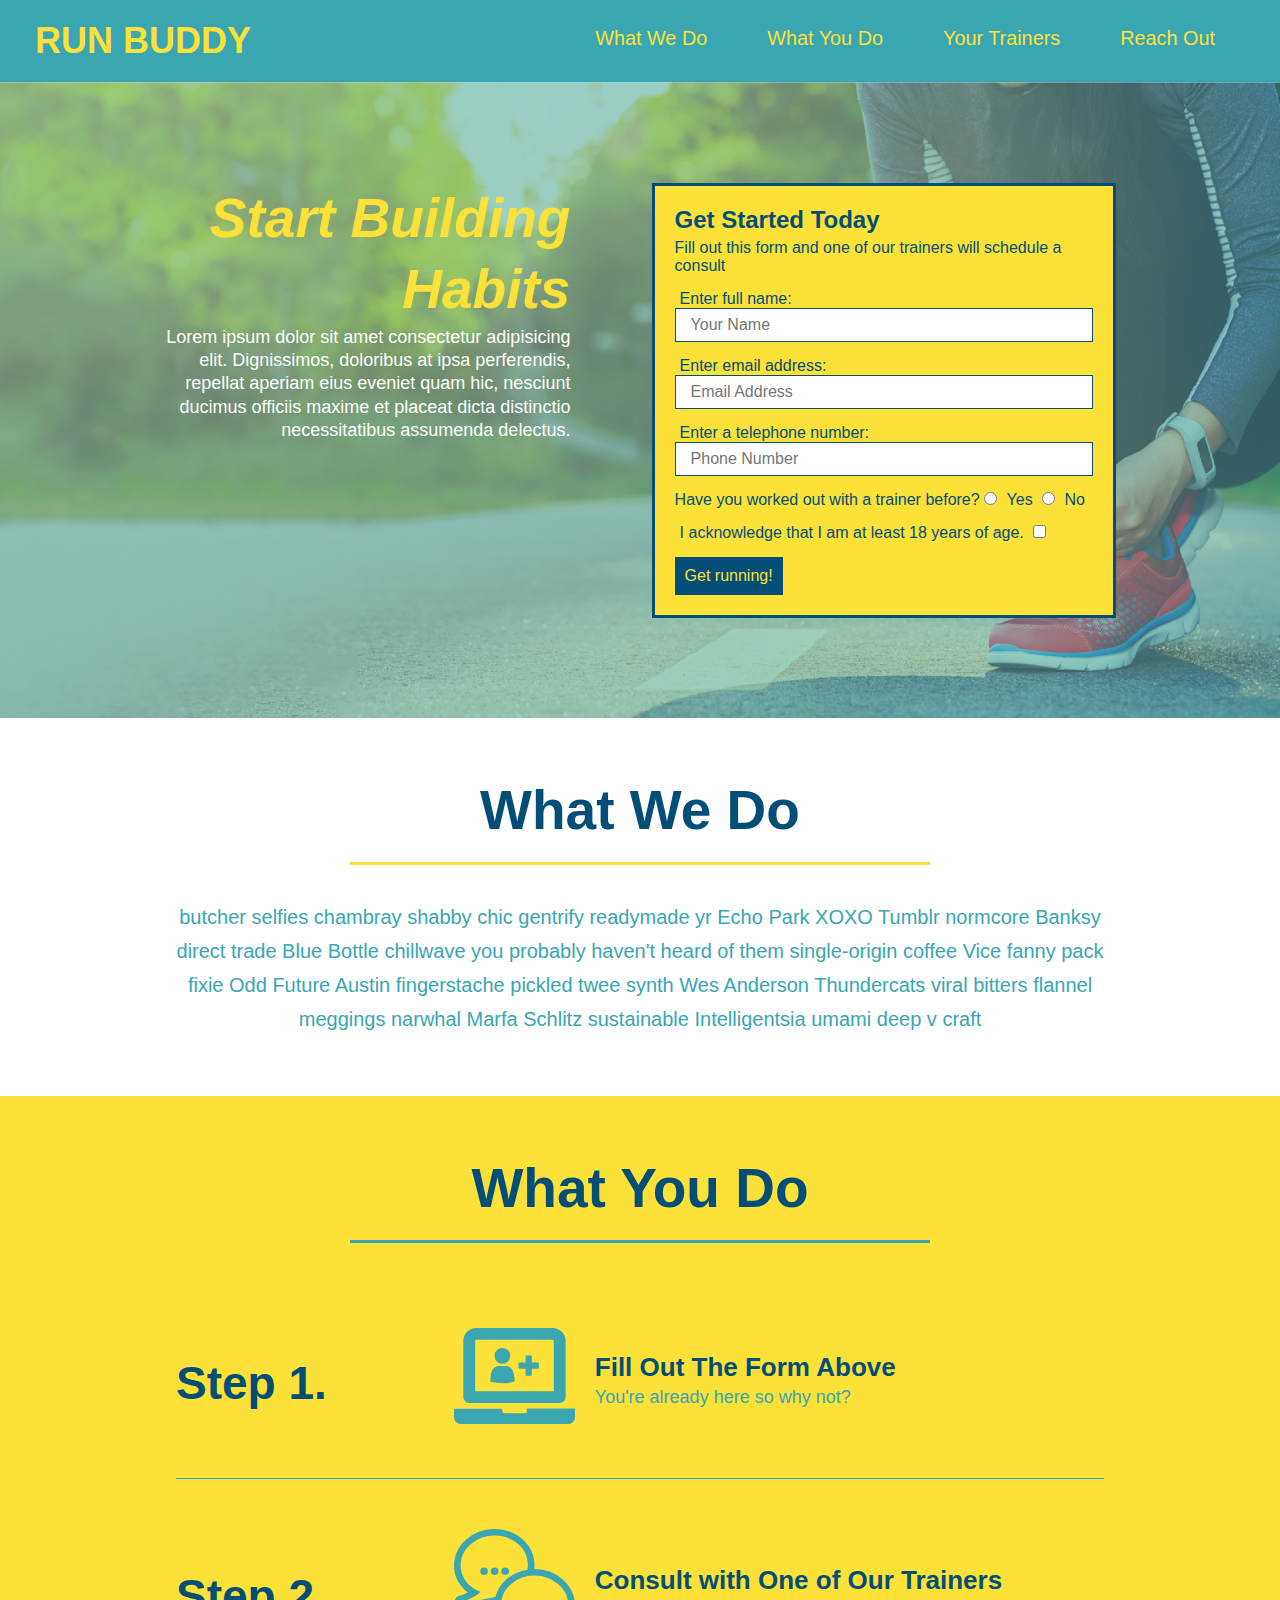
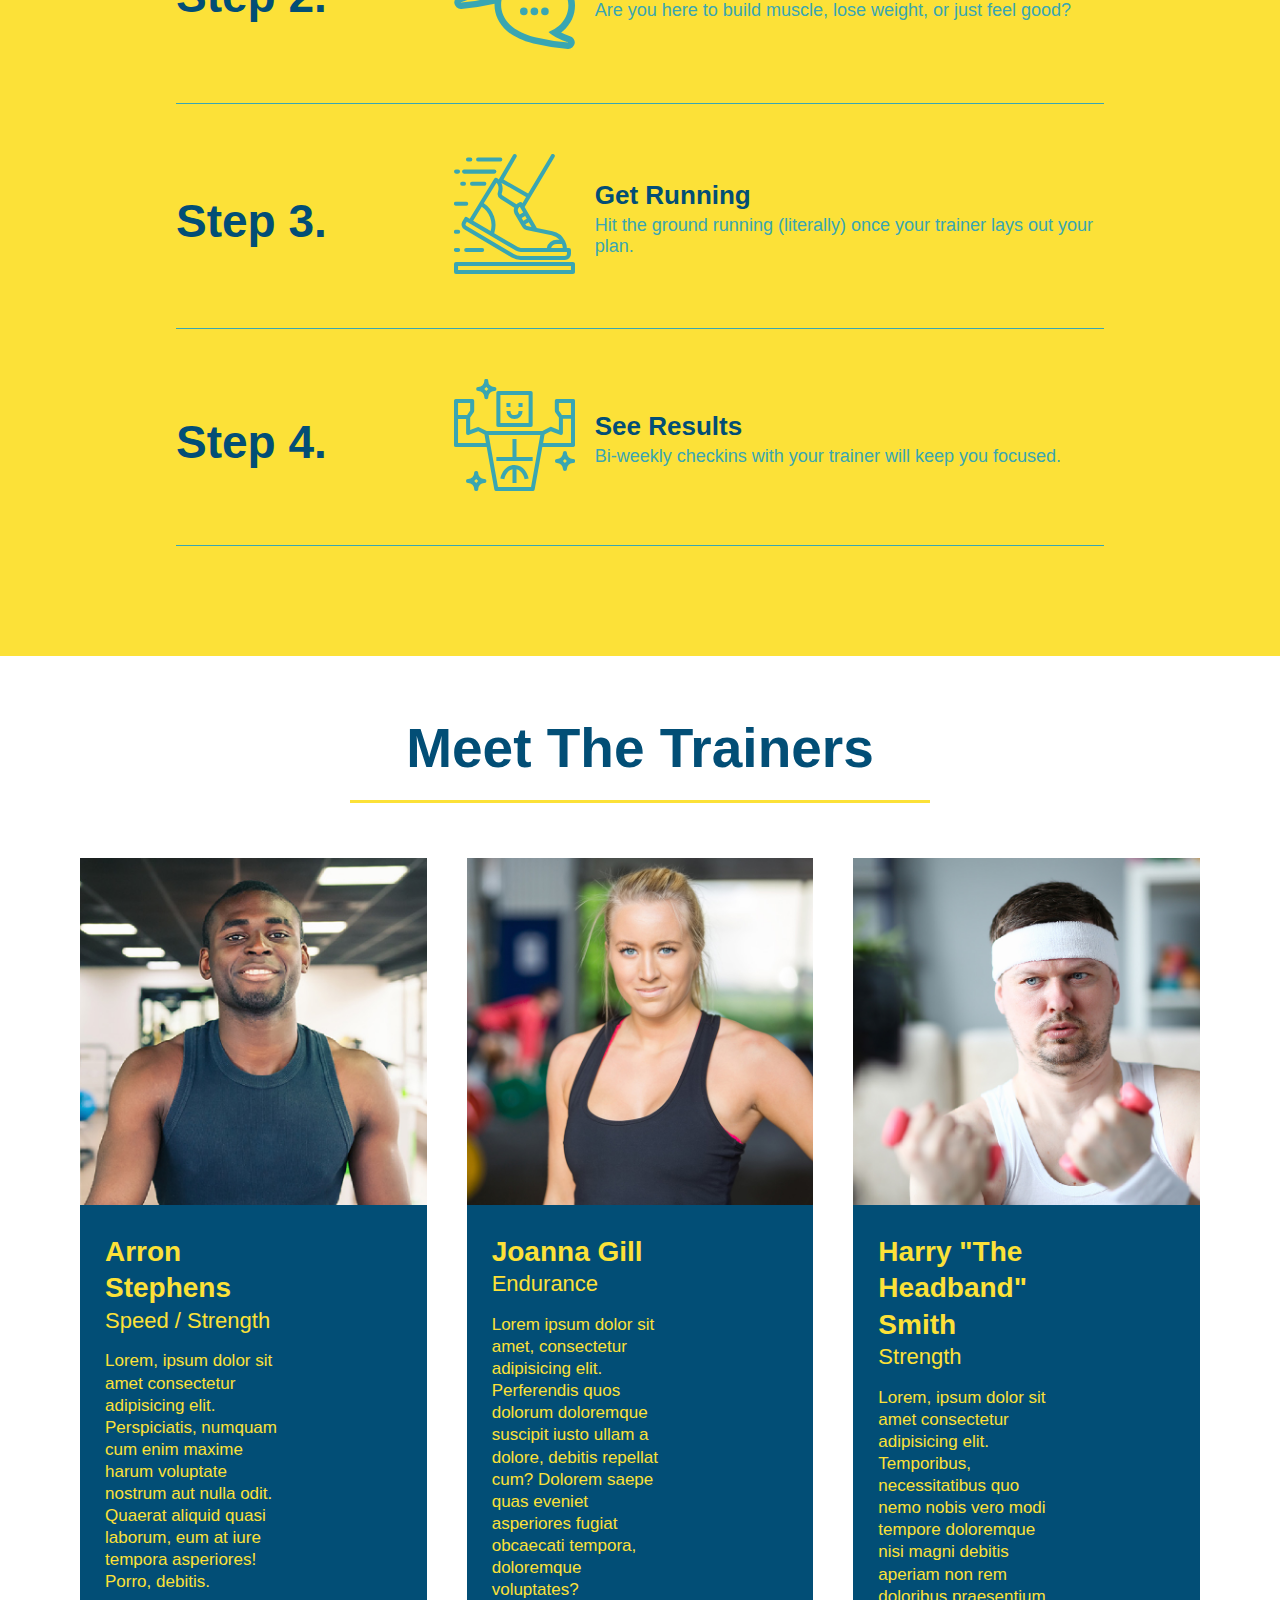
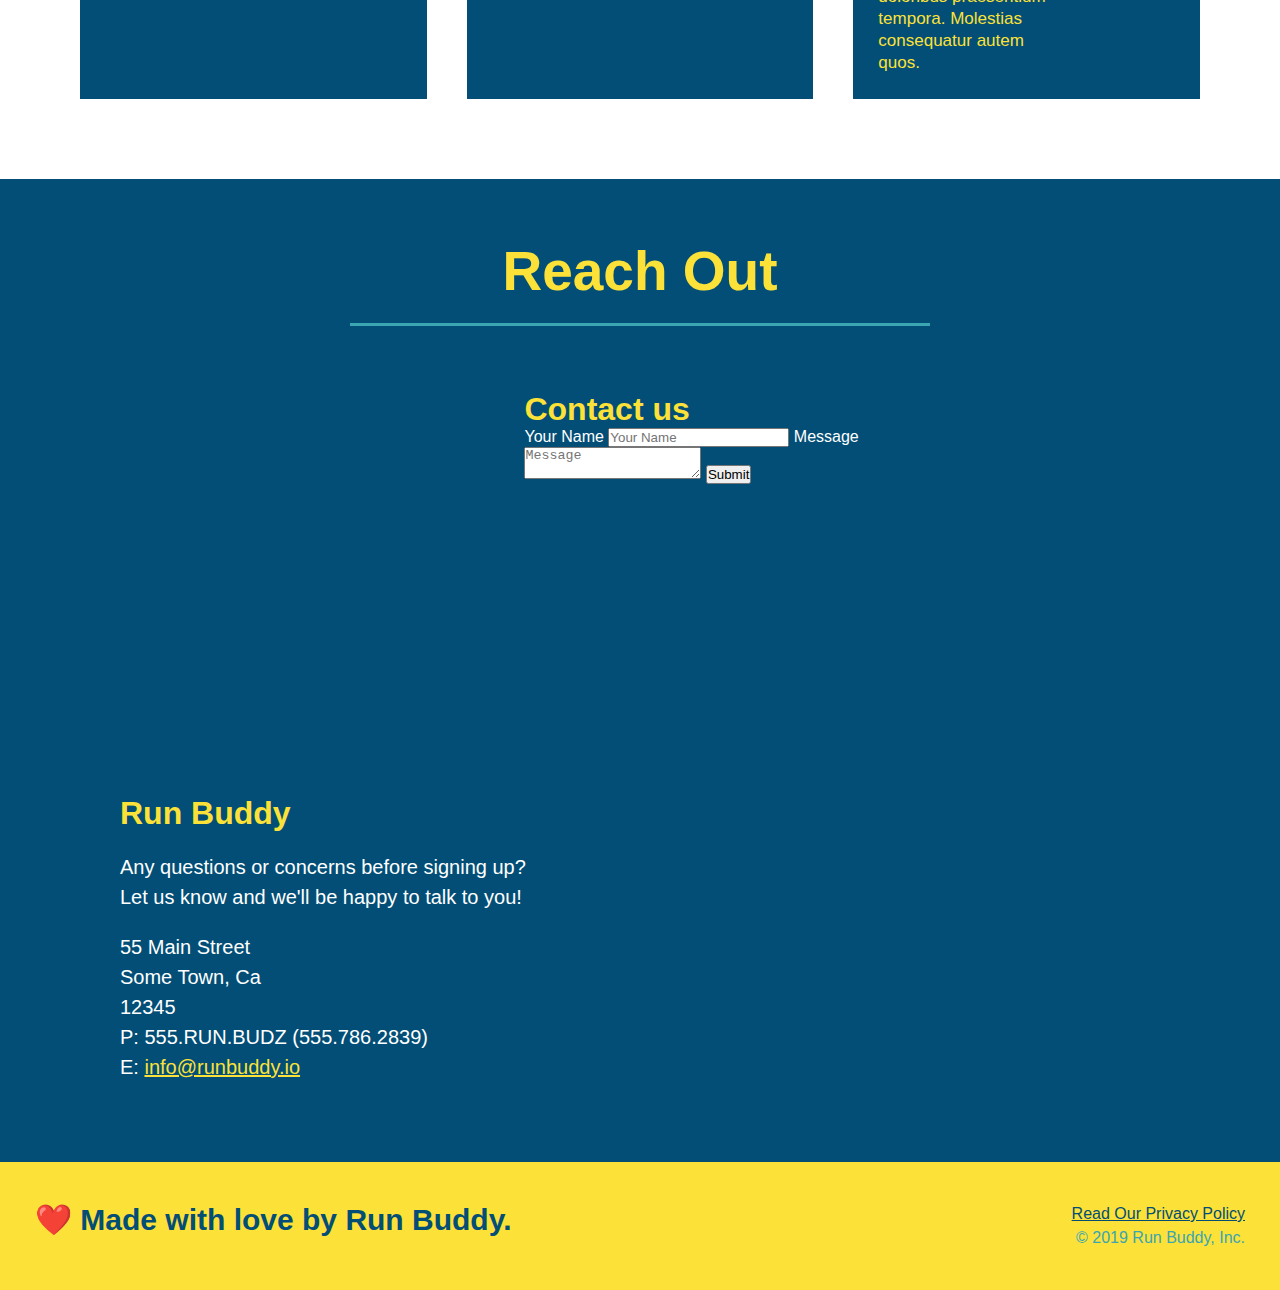
==== commit 2050f4f2: "add flexbox to trainers *fixed*" ====
--- a/index.html
+++ b/index.html
@@ -195,62 +195,59 @@
     </section>
 
     <!-- "meet the trainers" section -->
-    <div class="trainers">
-
-      <section id="your-trainers">
-
-        <div class="flex-row">
-          <h2 class="section-title primary-border">Meet The Trainers</h2>
-        </div>
-  
+    <section id="your-trainers">
+
+      <div class="flex-row">
+        <h2 class="section-title primary-border">Meet The Trainers</h2>
+      </div> 
+      
+      <div class="trainers">
         <article class="trainer">
-  
+    
           <img src="./assets/images/trainer-1.jpg" alt="Arron Stephens in his workout clothes, ready to pump iron" />
-  
+    
           <div class="trainer-bio">
             <h3 class="trainer-name">Arron Stephens</h3>
             <h4 class="trainer-role">Speed / Strength</h4>
-  
+    
             <p>
               Lorem, ipsum dolor sit amet consectetur adipisicing elit. Perspiciatis, numquam cum enim maxime harum voluptate nostrum aut nulla odit. Quaerat aliquid quasi laborum, eum at iure tempora asperiores! Porro, debitis.
             </p>
           </div>
-  
+    
         </article>
-  
+    
         <article class="trainer">
-  
+    
           <img src="./assets/images/trainer-2.jpg" alt="Joanna Gill Headshot" />
-  
+    
           <div class="trainer-bio">
             <h3 class="trainer-name">Joanna Gill</h3>
             <h4 class="trainer-role">Endurance</h4>
-  
+    
             <p>
               Lorem ipsum dolor sit amet, consectetur adipisicing elit. Perferendis quos dolorum doloremque suscipit iusto ullam a dolore, debitis repellat cum? Dolorem saepe quas eveniet asperiores fugiat obcaecati tempora, doloremque voluptates?
             </p>
           </div>
-  
+    
         </article>
-  
+    
         <article class="trainer">
-  
+    
           <img src="./assets/images/trainer-3.jpg" alt="Harry Smith Headshot" />
-  
+    
           <div class="trainer-bio">
             <h3 class="trainer-name">Harry "The Headband" Smith</h3>
             <h4 class="trainer-role">Strength</h4>
-            
+              
             <p>
               Lorem, ipsum dolor sit amet consectetur adipisicing elit. Temporibus, necessitatibus quo nemo nobis vero modi tempore doloremque nisi magni debitis aperiam non rem doloribus praesentium tempora. Molestias consequatur autem quos.
             </p>
           </div>
-  
+    
         </article>
-  
-      </section>
-
-    </div>
+      </div>
+    </section>
    
     <!-- "reach out" section -->
     <section id="reach-out" class="contact">
--- a/assets/css/style.css
+++ b/assets/css/style.css
@@ -227,6 +227,7 @@
   margin: 20px;
   background-color: #024e76;
   color: #fce138;
+  flex: 1;
 }
 
 .trainer img {
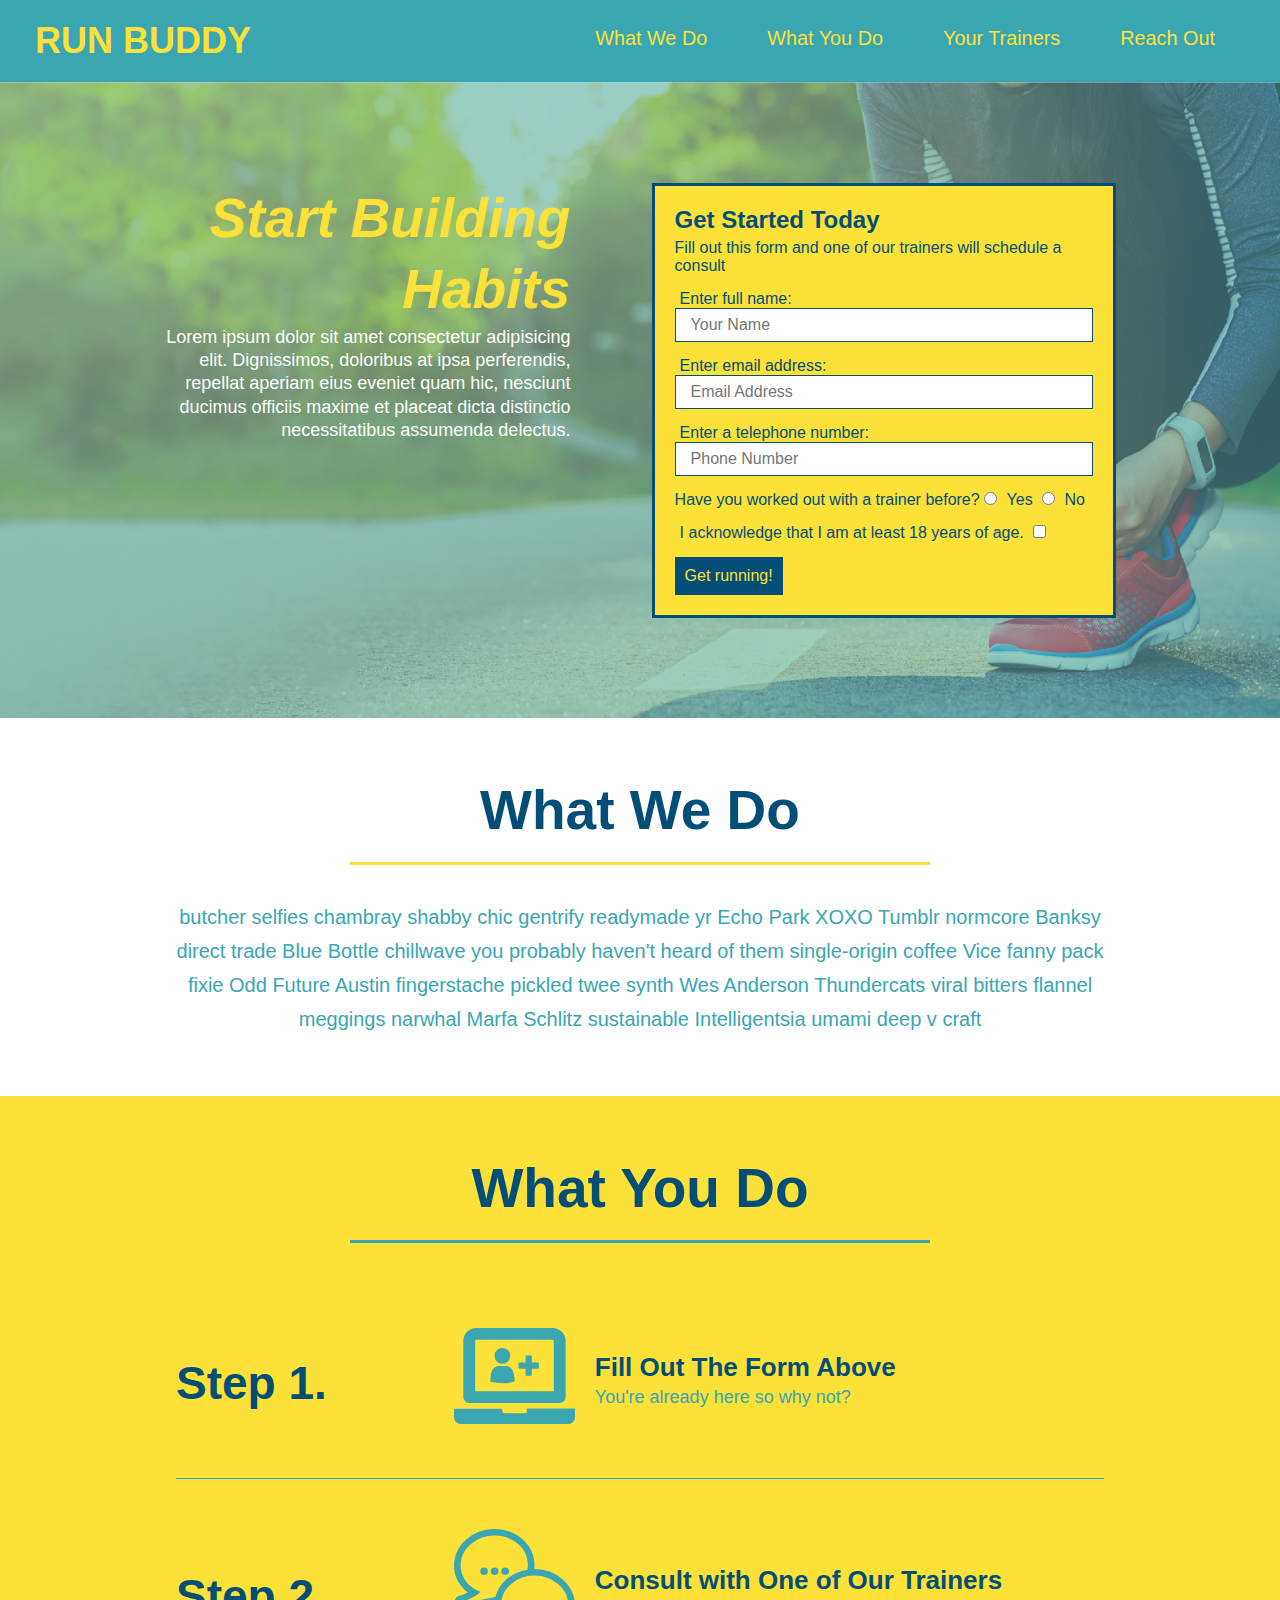
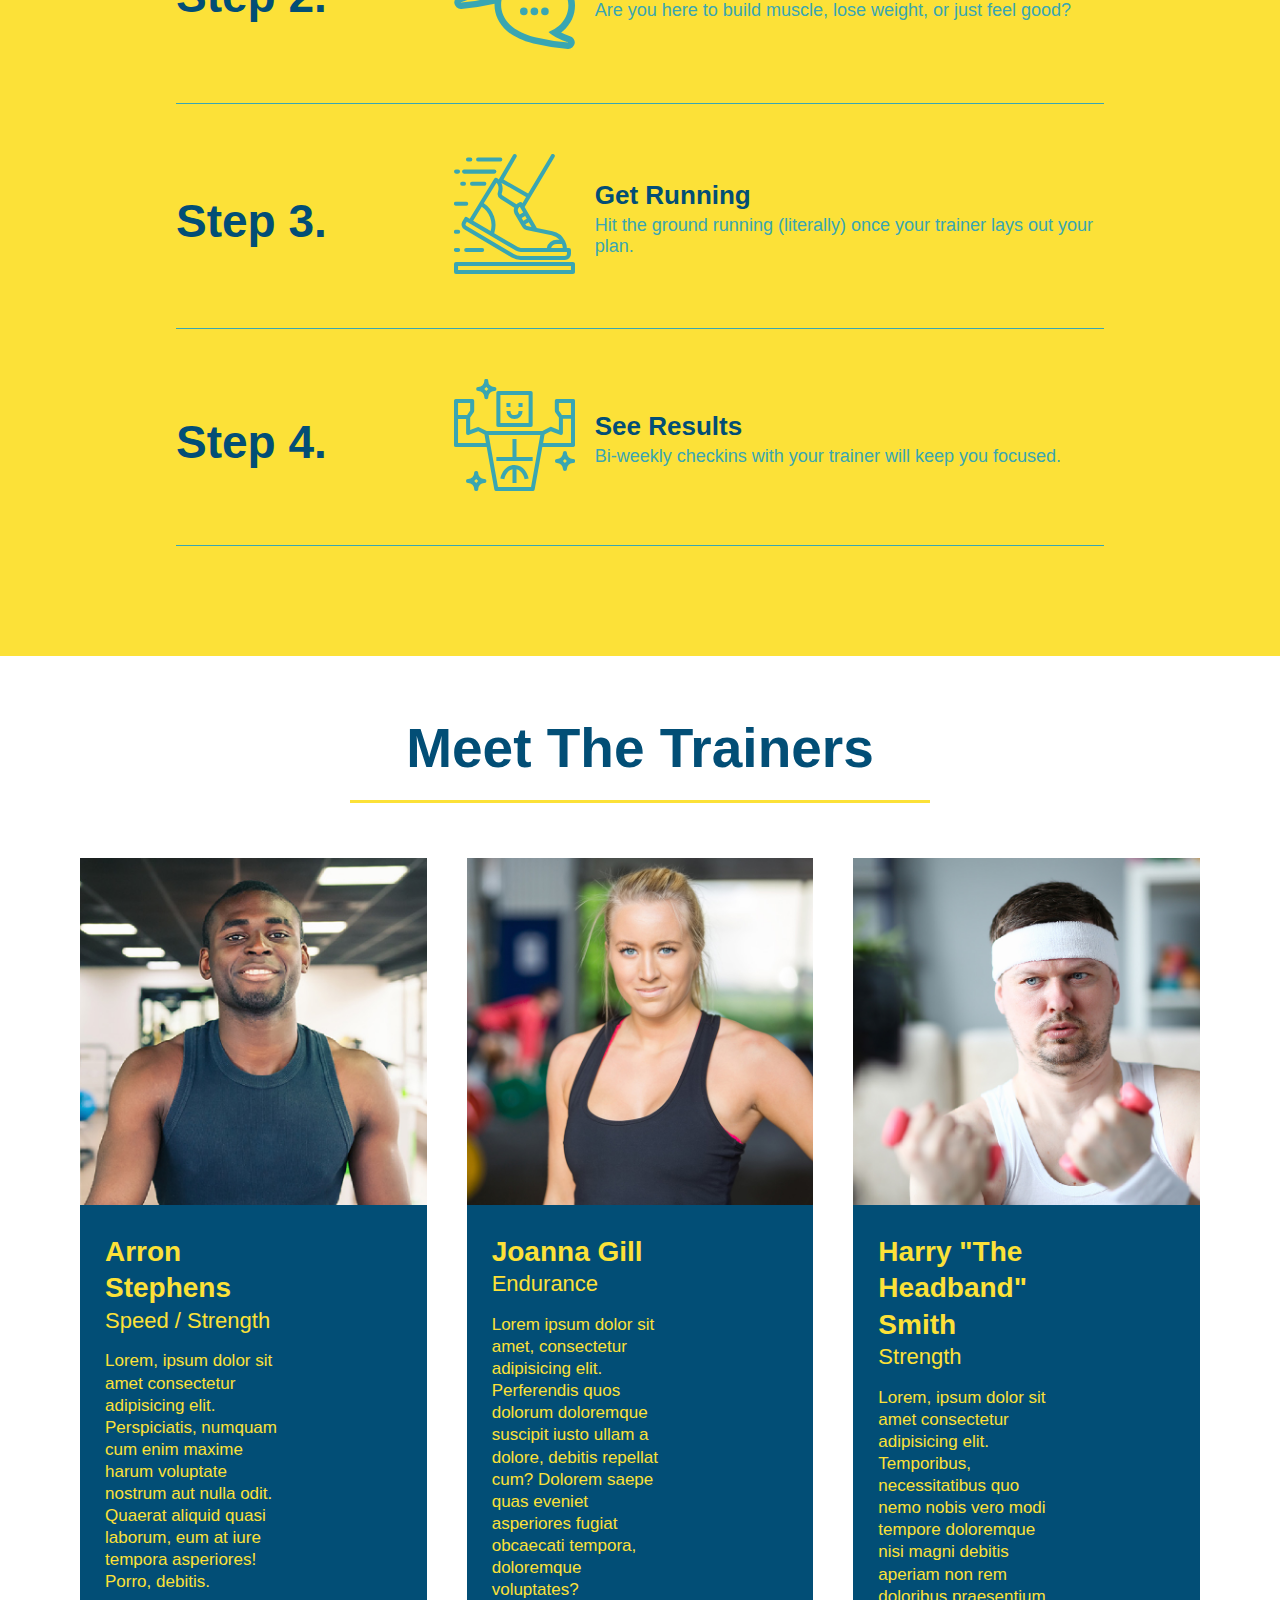
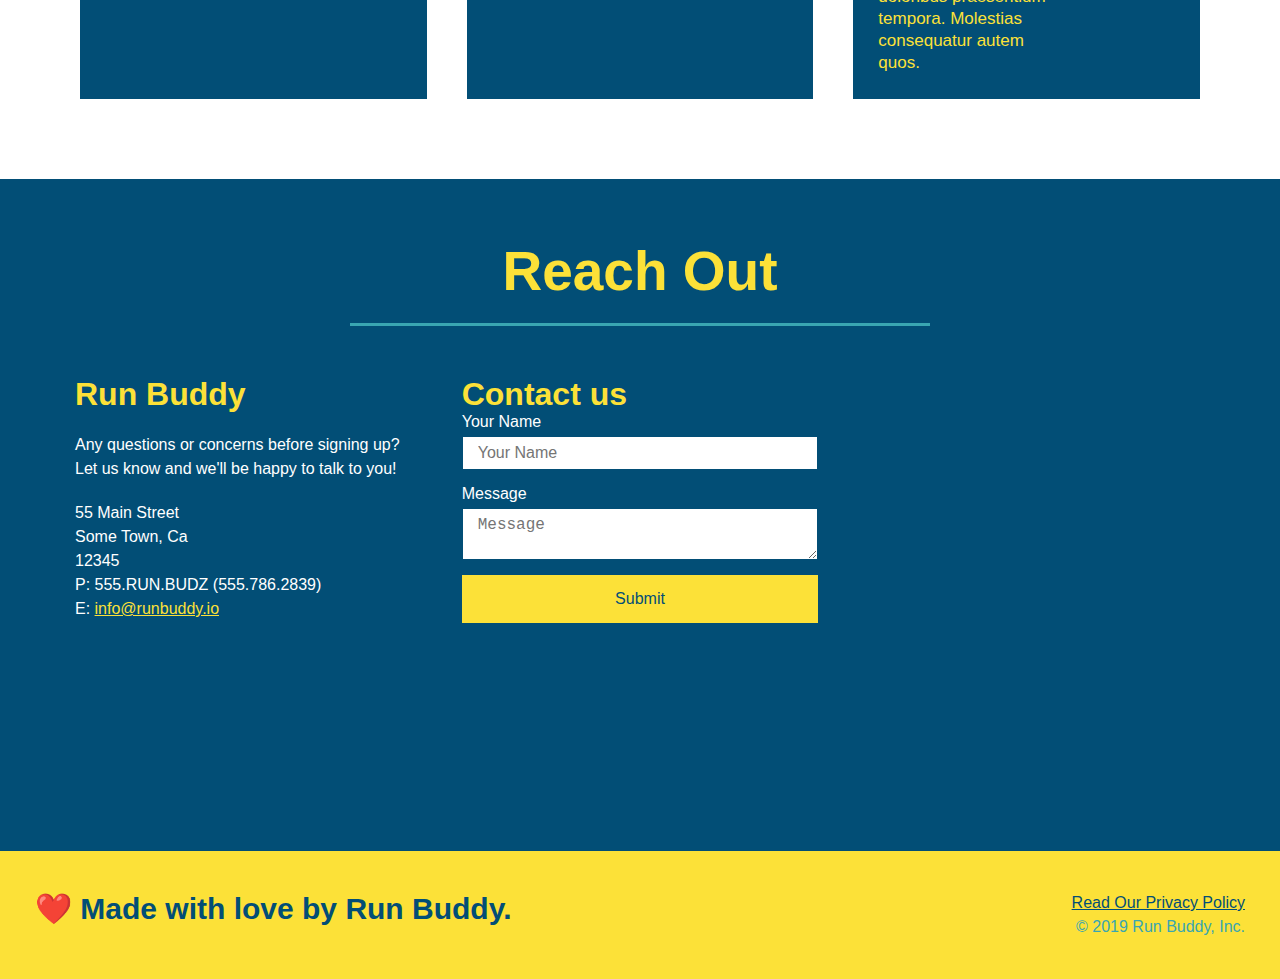
==== commit c6c20553: "add flexbox to reach out section" ====
--- a/index.html
+++ b/index.html
@@ -200,7 +200,7 @@
       <div class="flex-row">
         <h2 class="section-title primary-border">Meet The Trainers</h2>
       </div> 
-      
+
       <div class="trainers">
         <article class="trainer">
     
@@ -258,23 +258,6 @@
 
       <div class="contact-info">
 
-        <iframe src="https://www.google.com/maps/embed?pb=!1m18!1m12!1m3!1d93529.75787000076!2d-122.5030578053497!3d37.75784993320086!2m3!1f0!2f0!3f0!3m2!1i1024!2i768!4f13.1!3m3!1m2!1s0x80859a6d00690021%3A0x4a501367f076adff!2sSan%20Francisco%2C%20CA!5e0!3m2!1sen!2sus!4v1656540624084!5m2!1sen!2sus" style="border:0;" allowfullscreen="" loading="lazy" referrerpolicy="no-referrer-when-downgrade">
-        </iframe>
-
-        <div class="contact-form">
-          <h3>Contact us</h3>
-
-          <form>
-            <label for="contact-name">Your Name</label>
-            <input type="text" id="contact-name" placeholder="Your Name" />
-
-            <label for="contact-message">Message</label>
-            <textarea id="contact-message" placeholder="Message"></textarea>
-
-            <button type="submit">Submit</button>
-          </form>
-        </div>
-
         <div>
           <h3>Run Buddy</h3>
 
@@ -292,8 +275,25 @@
             E: <a href="mailto:info@runbuddy.io">info@runbuddy.io</a>
           </address>
         </div>
-      </div>
-
+
+        <div class="contact-form">
+          <h3>Contact us</h3>
+
+          <form>
+            <label for="contact-name">Your Name</label>
+            <input type="text" id="contact-name" placeholder="Your Name" />
+
+            <label for="contact-message">Message</label>
+            <textarea id="contact-message" placeholder="Message"></textarea>
+
+            <button type="submit">Submit</button>
+          </form>
+        </div>
+
+        <iframe src="https://www.google.com/maps/embed?pb=!1m18!1m12!1m3!1d93529.75787000076!2d-122.5030578053497!3d37.75784993320086!2m3!1f0!2f0!3f0!3m2!1i1024!2i768!4f13.1!3m3!1m2!1s0x80859a6d00690021%3A0x4a501367f076adff!2sSan%20Francisco%2C%20CA!5e0!3m2!1sen!2sus!4v1656540624084!5m2!1sen!2sus" style="border:0;" allowfullscreen="" loading="lazy" referrerpolicy="no-referrer-when-downgrade">
+        </iframe>
+
+      </div>
     </section>
 
     <!-- footer -->
--- a/assets/css/style.css
+++ b/assets/css/style.css
@@ -265,17 +265,17 @@
   color: #fce138;
 }
 
+.contact-info {
+  display: flex;
+  justify-content: space-between;
+  flex-wrap: wrap;
+}
+
 .contact-info iframe {
-  width: 400px;
   height: 400px;
 }
 
 .contact-info div {
-  width: 410px;
-  display: inline-block;
-  vertical-align: top;
-  text-align: left;
-  margin: 30px 0 0 60px;
   color: white;
 }
 
@@ -287,12 +287,38 @@
 .contact-info p, .contact-info address {
   margin: 20px 0;
   line-height: 1.5;
-  font-size: 20px;
+  font-size: 16px;
   font-style: normal;
 }
 
+.contact-info > * {
+  flex: 1;
+  margin: 15px;
+}
+
 .contact-info a {
   color: #fce138;
+}
+
+.contact-form input, .contact-form textarea {
+  border: 1px solid #024e76;
+  display: block;
+  padding: 7px 15px;
+  font-size: 16px;
+  color: #024e76;
+  width: 100%;
+  margin-bottom: 15px;
+  margin-top: 5px;
+}
+
+.contact-form button {
+  width: 100%;
+  border: none;
+  background: #fce138;
+  color: #024e76;
+  text-align: center;
+  padding: 15px 0;
+  font-size: 16px;
 }
 /* end of reach out section */
 
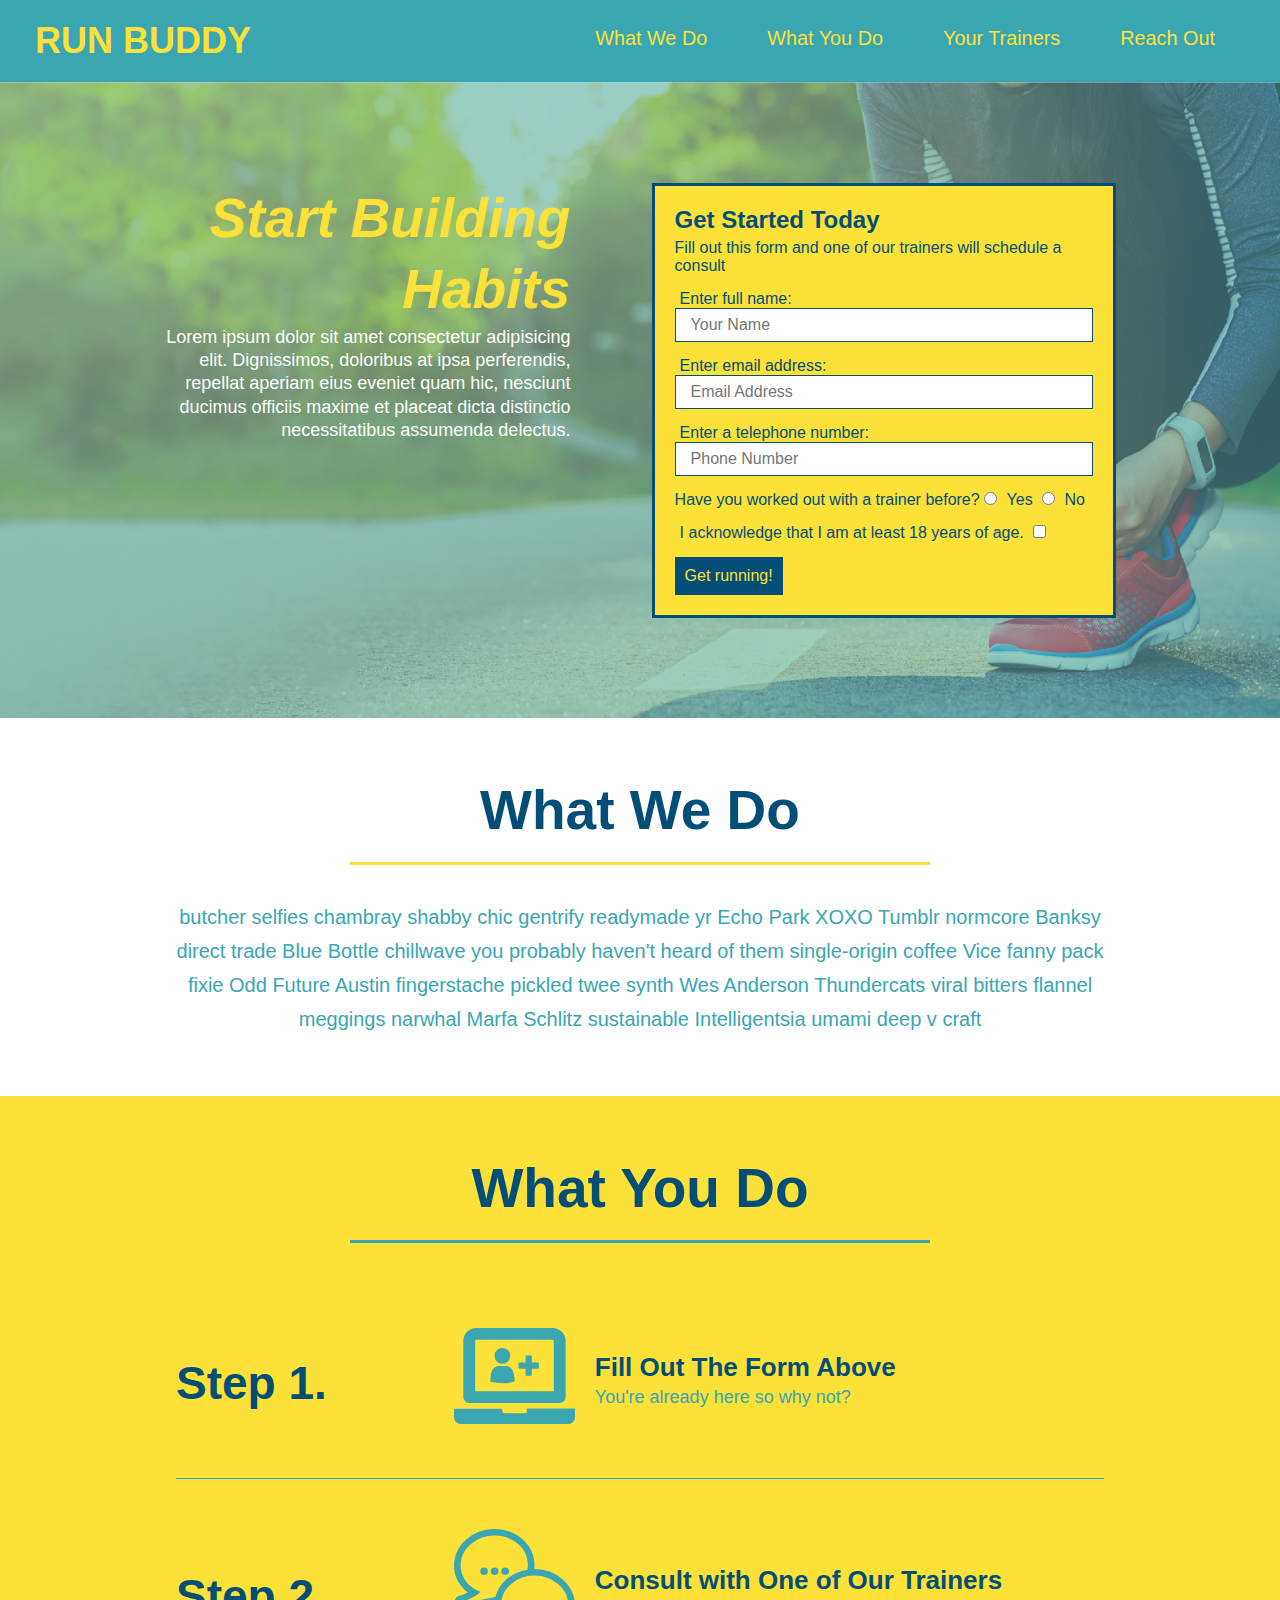
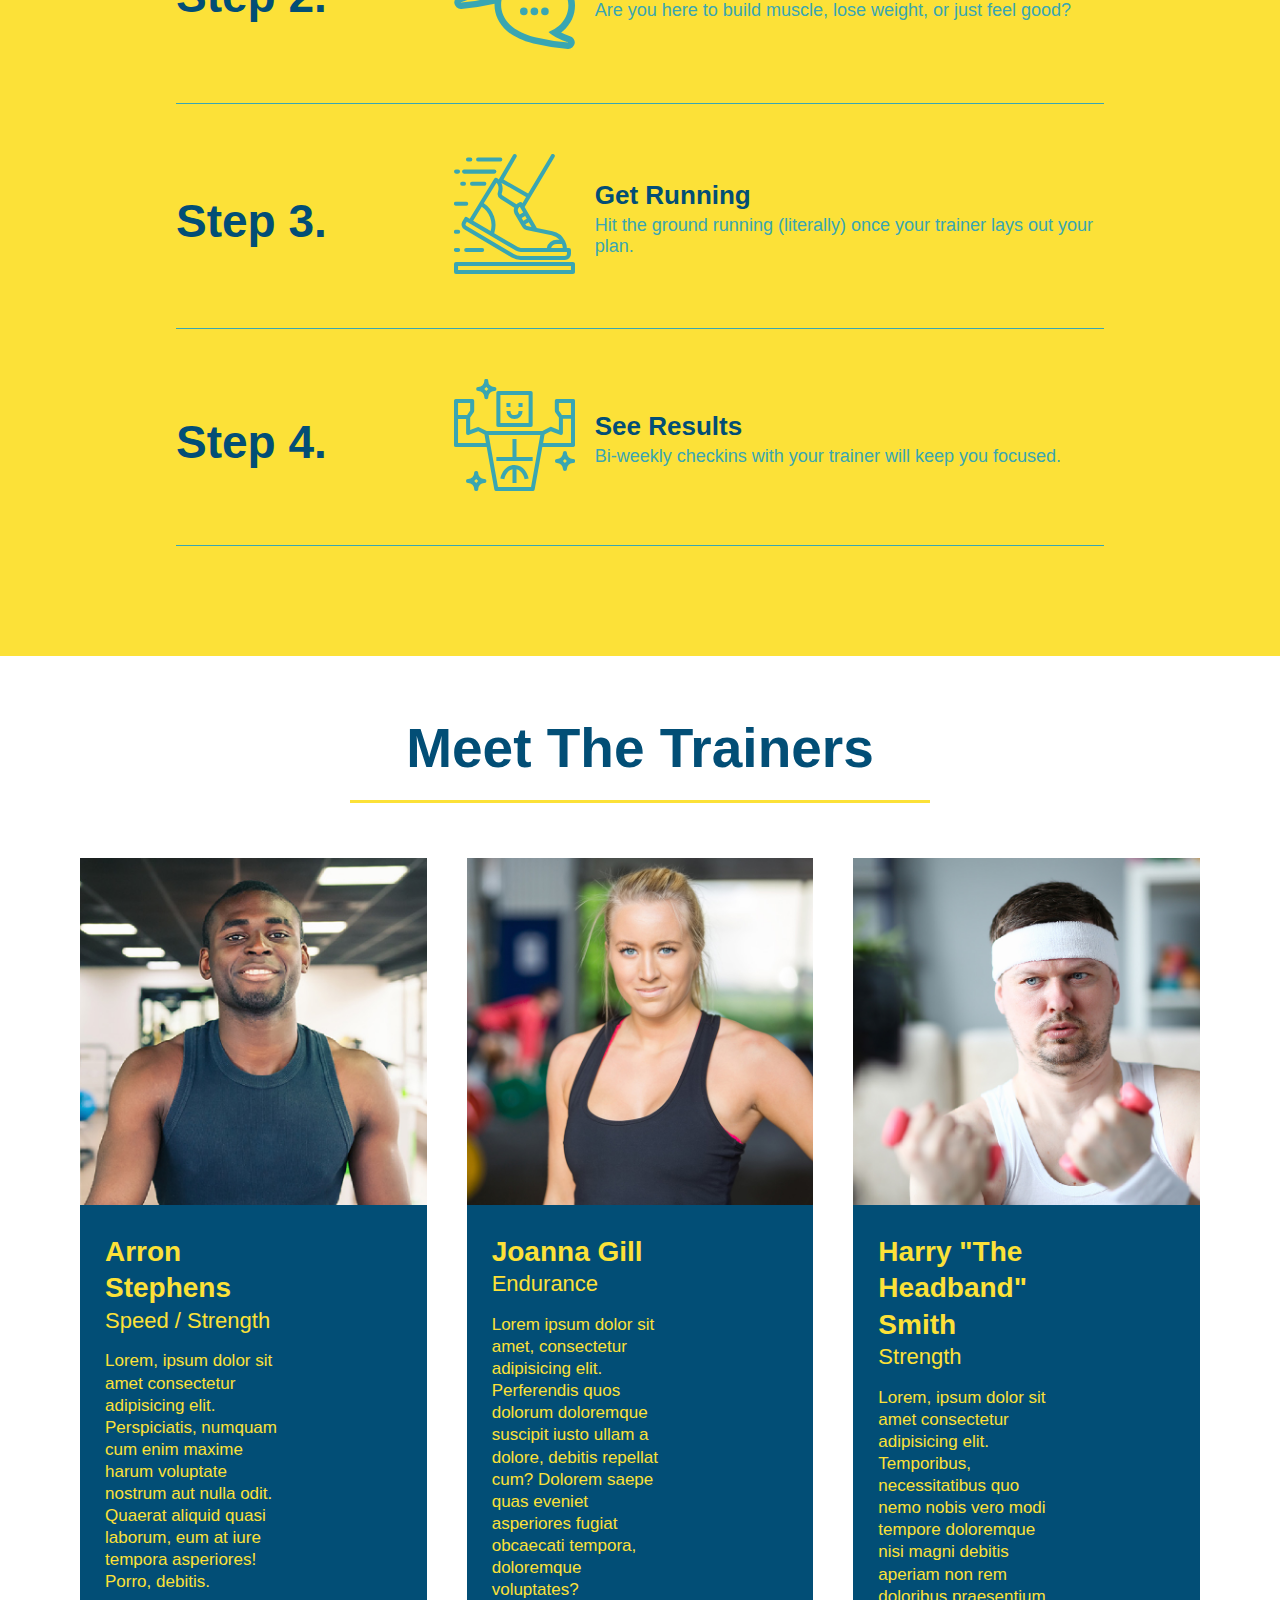
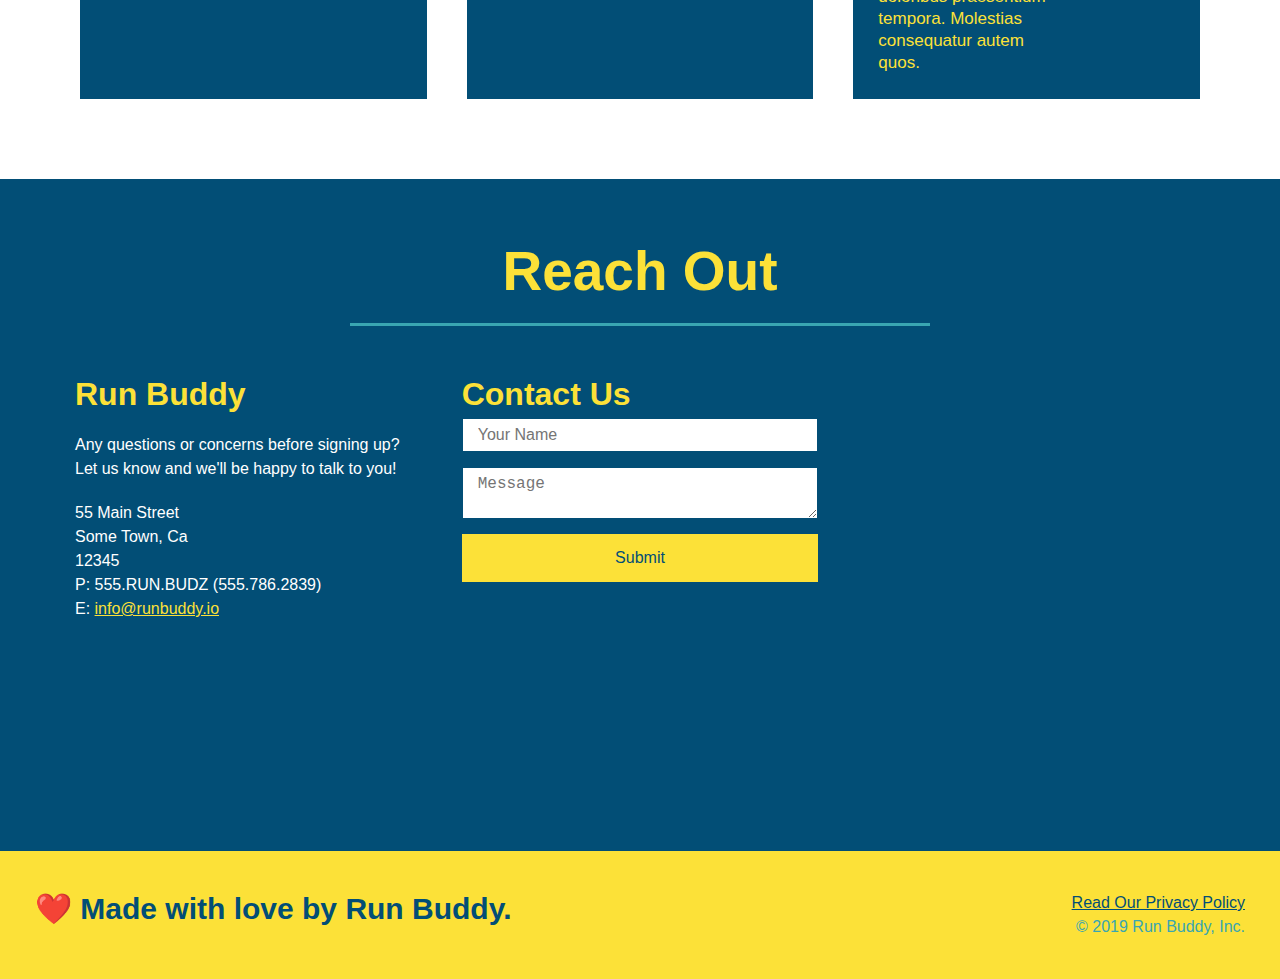
==== commit 9b6cb1e8: "updated Reach Out section html" ====
--- a/index.html
+++ b/index.html
@@ -277,13 +277,11 @@
         </div>
 
         <div class="contact-form">
-          <h3>Contact us</h3>
+          <h3>Contact Us</h3>
 
           <form>
-            <label for="contact-name">Your Name</label>
             <input type="text" id="contact-name" placeholder="Your Name" />
 
-            <label for="contact-message">Message</label>
             <textarea id="contact-message" placeholder="Message"></textarea>
 
             <button type="submit">Submit</button>
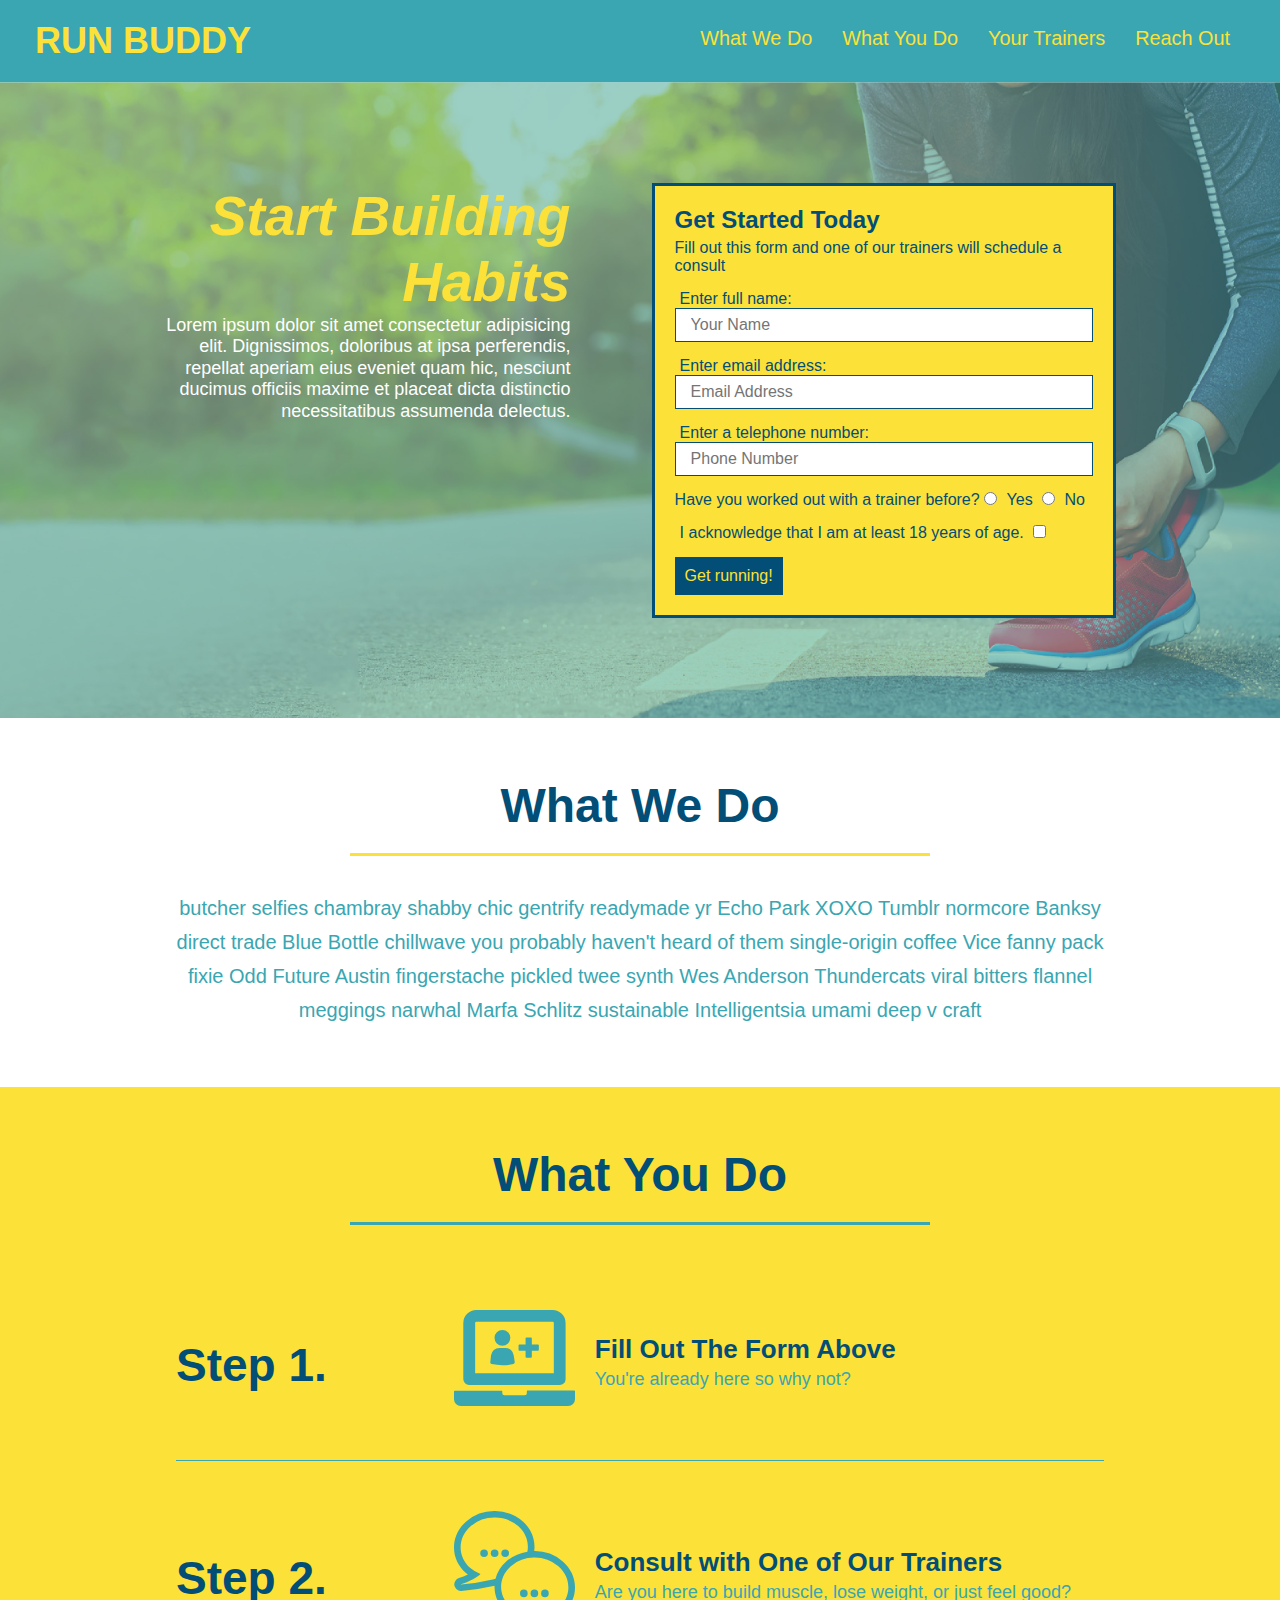
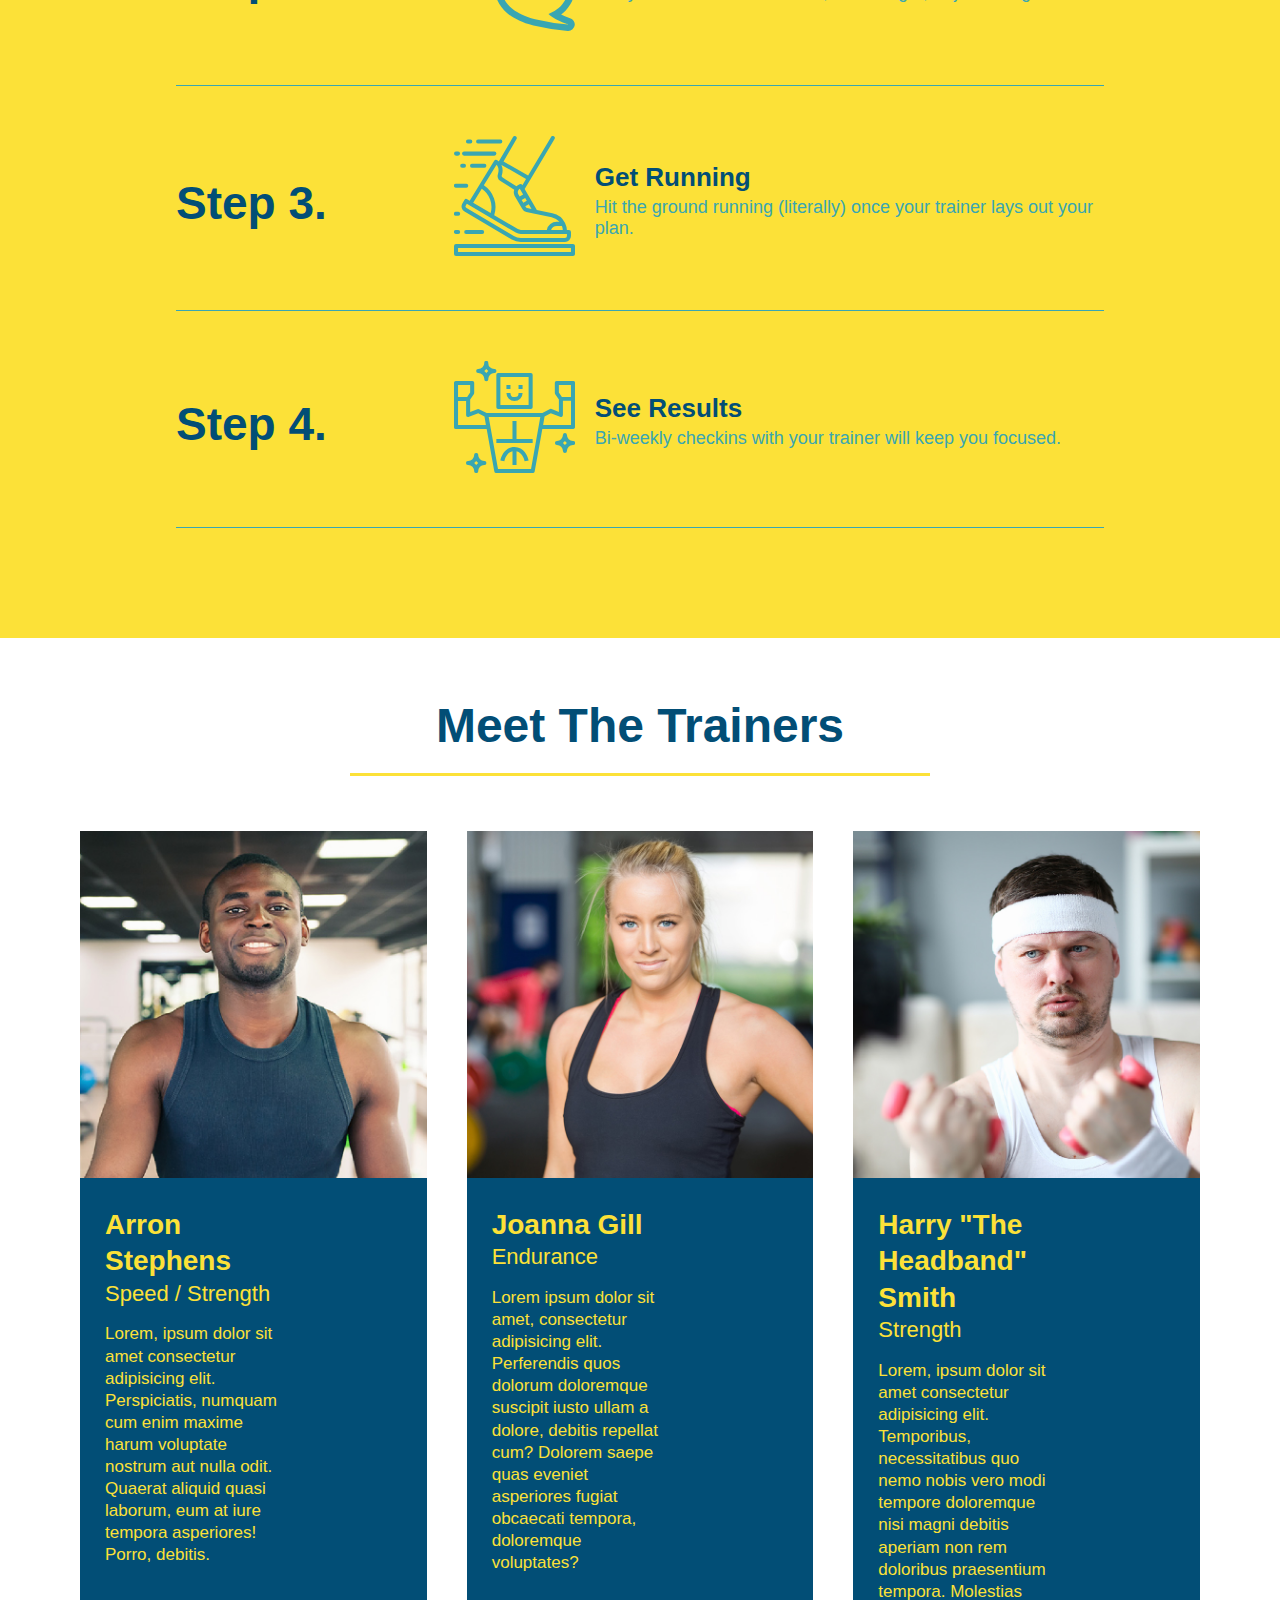
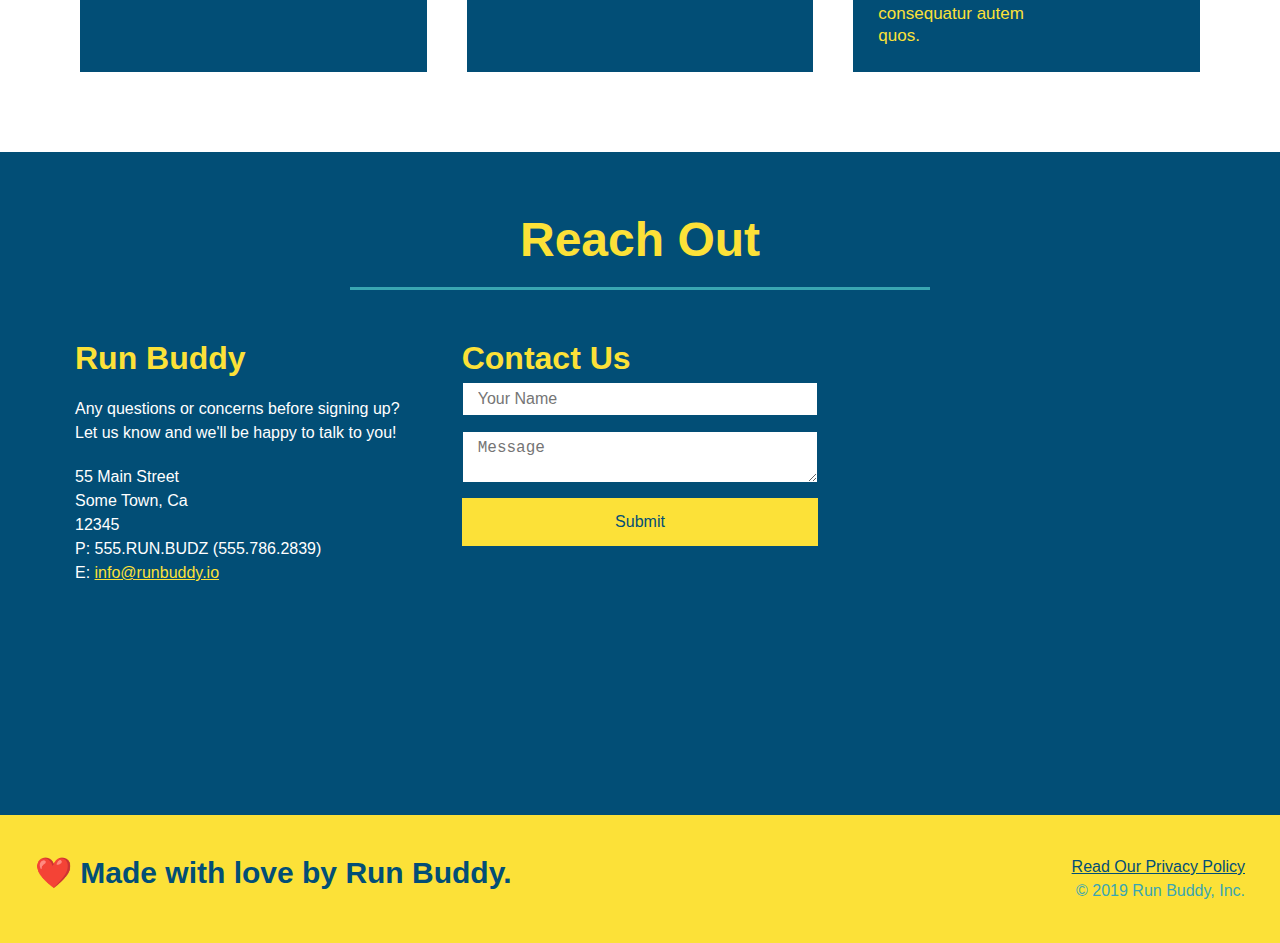
==== commit 83fc8a72: "created media query rules" ====
--- a/index.html
+++ b/index.html
@@ -4,6 +4,7 @@
   <head>
 
     <meta charset="UTF-8" />
+    <meta name="viewport" content="width=device-width initial-scale=1.0" />
 
     <title>Run Buddy</title>
 
--- a/assets/css/style.css
+++ b/assets/css/style.css
@@ -44,7 +44,7 @@
 }
 
 header nav ul li a {
-  margin: 0 30px;
+  padding: 10px 15px;
   font-weight: lighter;
   font-size: 1.55vw;
 }
@@ -88,6 +88,7 @@
   display: flex;
   justify-content: center;
   flex-wrap: wrap;
+  align-items: flex-start;
 }
 
 .hero-cta {
@@ -96,7 +97,7 @@
   margin: 3.5%;
   color: #fff;
   font-size: 18px;
-  line-height: 1.3;
+  line-height: 1.2;
 }
 
 .hero-cta h2 {
@@ -335,7 +336,7 @@
 }
 
 .section-title {
-  font-size: 55px;
+  font-size: 48px;
   color: #024e76;
   border-bottom: 3px solid;
   padding-bottom: 20px;
@@ -351,3 +352,12 @@
 .secondary-border {
   border-color: #39a6b2;
 }
+
+/* MEDIA QUERY FOR SMALL DESKTOP SCREENS AND SMALLER */
+@media screen and (max-width: 980px) {}
+
+/* TABLETS AND SMALLER */
+@media screen and (max-width: 768px) {}
+
+/* MOBILE PHONES AND SMALLER */
+@media screen and (max-width: 575px) {}
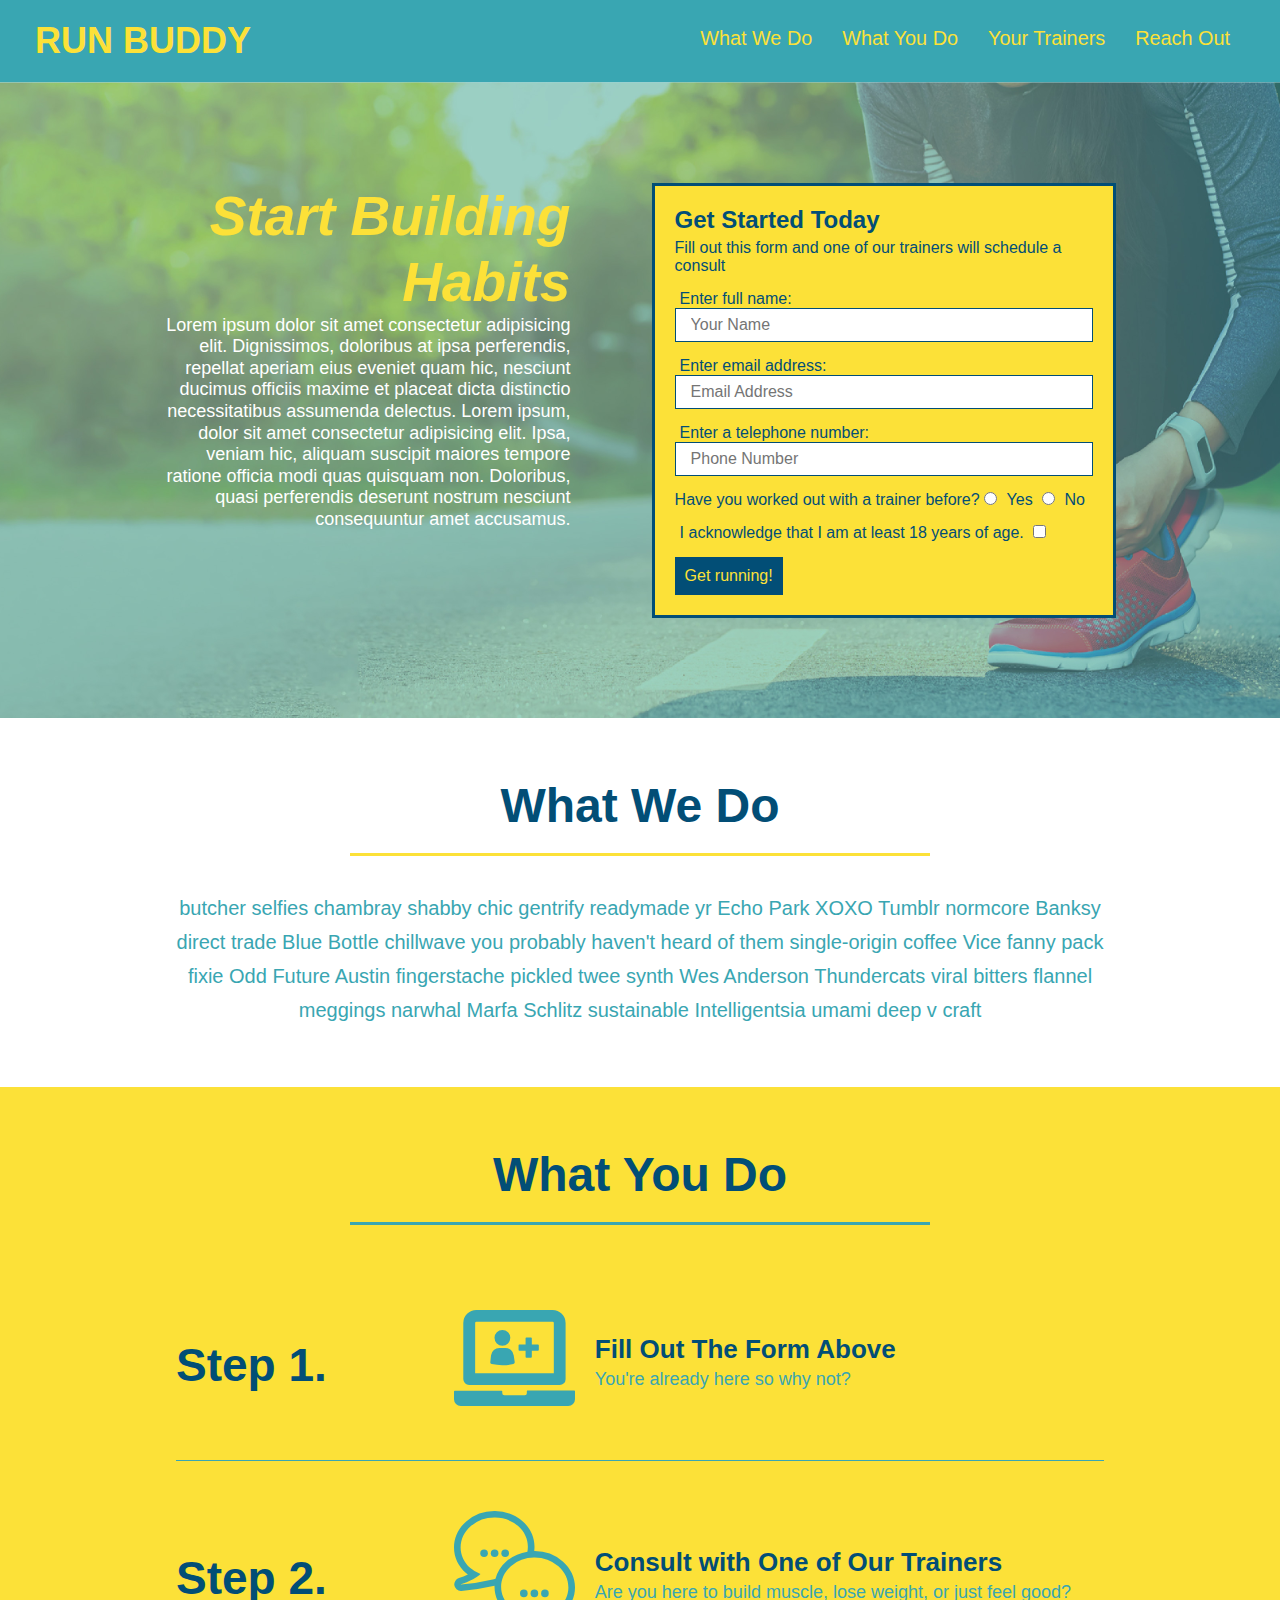
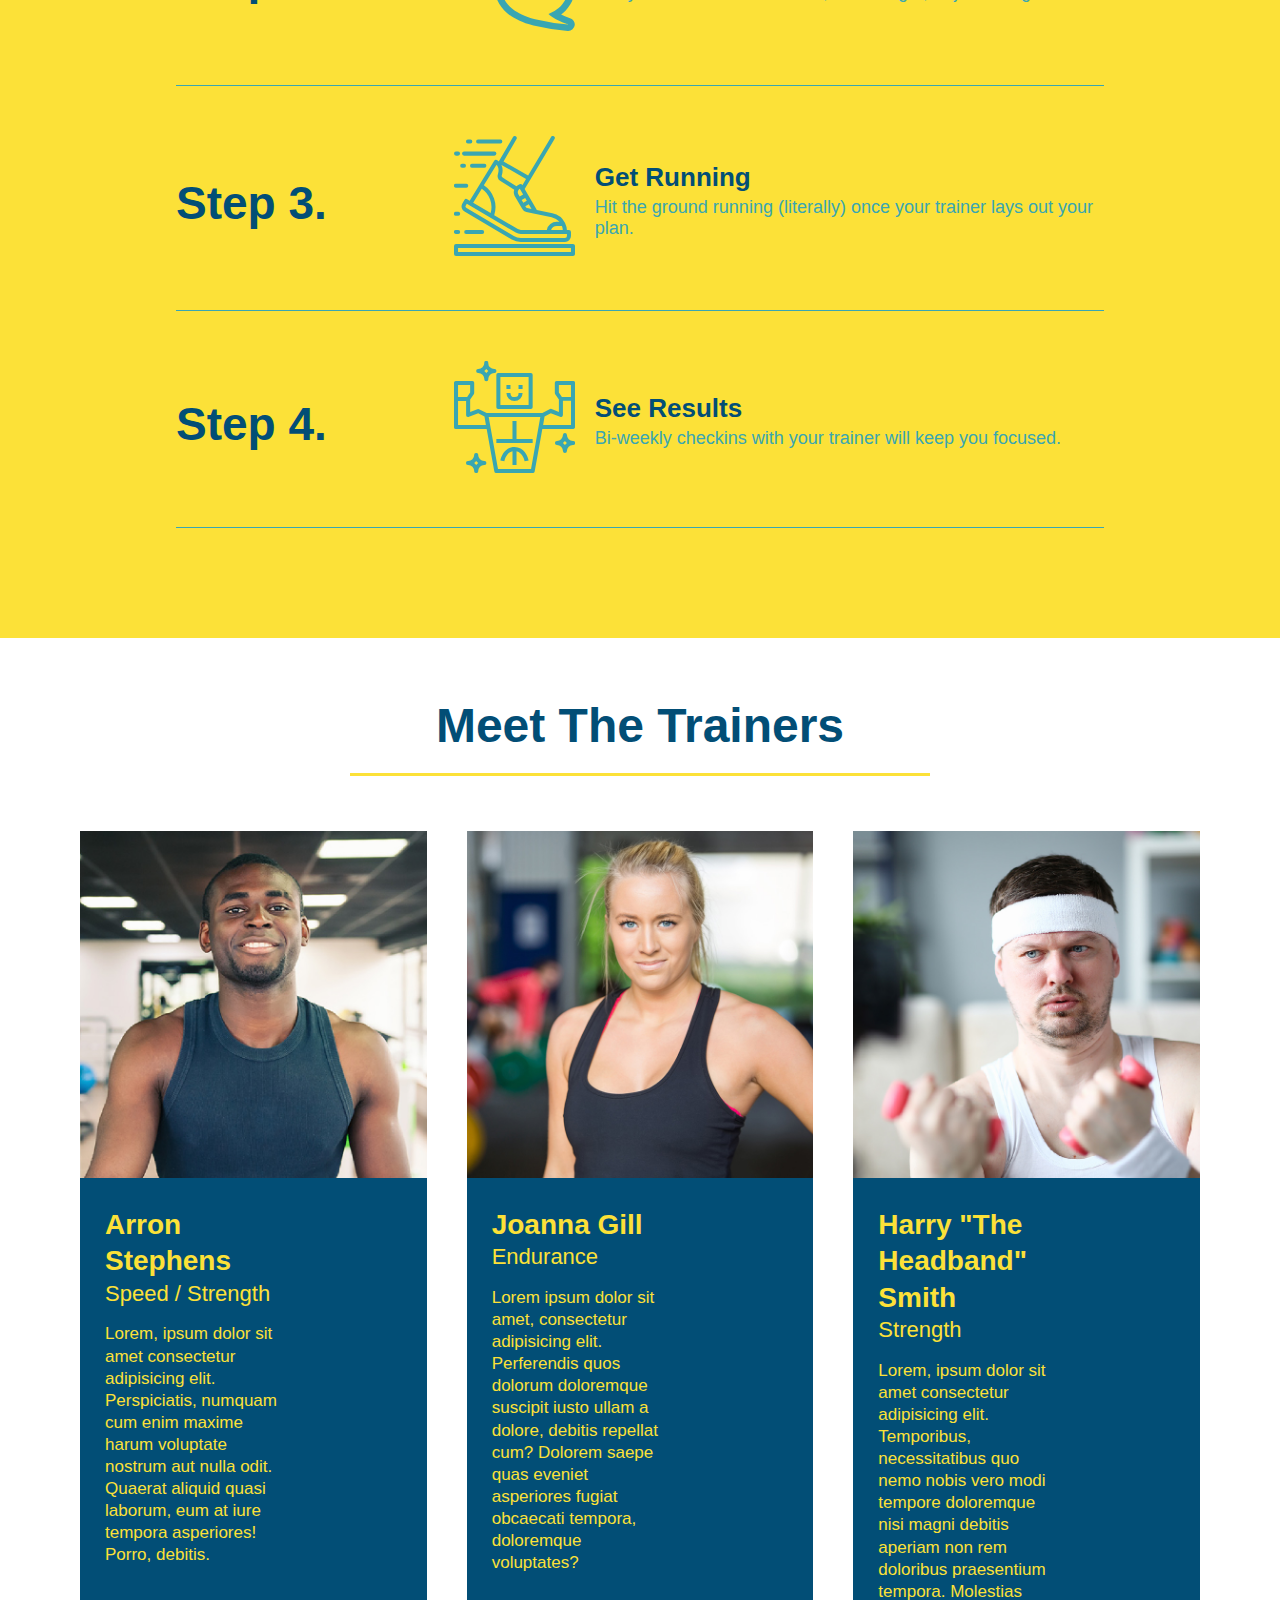
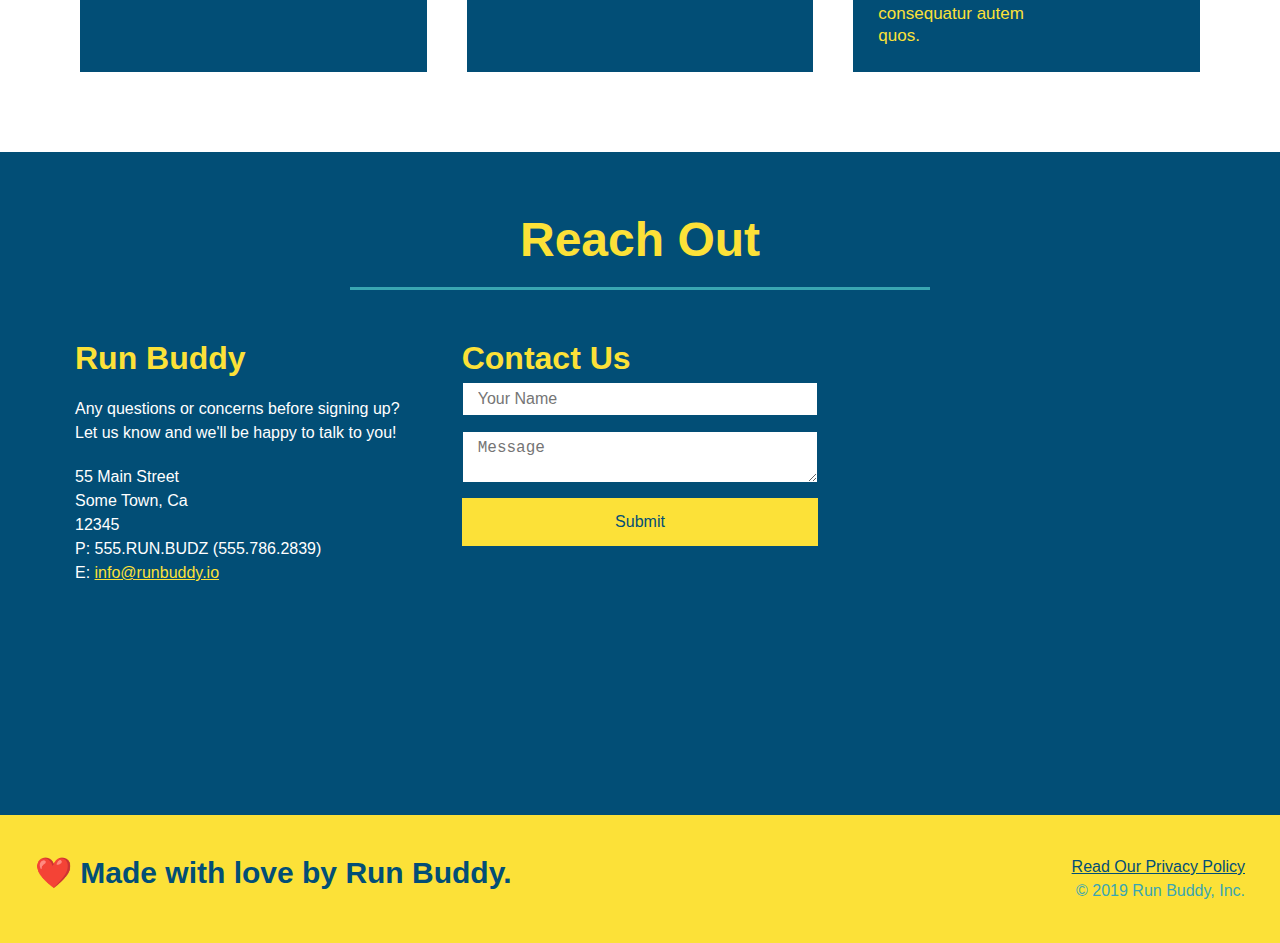
==== commit e52b1b69: "added mobile responsivness" ====
--- a/index.html
+++ b/index.html
@@ -54,7 +54,7 @@
         <h2>Start Building Habits</h2>
 
         <p>
-          Lorem ipsum dolor sit amet consectetur adipisicing elit. Dignissimos, doloribus at ipsa perferendis, repellat aperiam eius eveniet quam hic, nesciunt ducimus officiis maxime et placeat dicta distinctio necessitatibus assumenda delectus.
+          Lorem ipsum dolor sit amet consectetur adipisicing elit. Dignissimos, doloribus at ipsa perferendis, repellat aperiam eius eveniet quam hic, nesciunt ducimus officiis maxime et placeat dicta distinctio necessitatibus assumenda delectus. Lorem ipsum, dolor sit amet consectetur adipisicing elit. Ipsa, veniam hic, aliquam suscipit maiores tempore ratione officia modi quas quisquam non. Doloribus, quasi perferendis deserunt nostrum nesciunt consequuntur amet accusamus.
         </p>
       </div>
 
--- a/assets/css/style.css
+++ b/assets/css/style.css
@@ -354,10 +354,114 @@
 }
 
 /* MEDIA QUERY FOR SMALL DESKTOP SCREENS AND SMALLER */
-@media screen and (max-width: 980px) {}
+@media screen and (max-width: 980px) {
+  header {
+    padding-bottom: 0;
+    justify-content: center;
+  }
+
+  header h1 {
+    width: 100%;
+    text-align: center;
+  }
+
+  header nav ul {
+    margin-top: 20px;
+    padding-bottom: 10px;
+    width: 100%;
+    justify-content: center;
+  }
+
+  header nav ul li a {
+    font-size: 20px;
+  }
+
+  footer h2, footer div {
+    text-align: center;
+    width: 100%;
+  }
+
+  .hero-cta, .hero-form {
+    width: 100%;
+  }
+
+  .hero-cta {
+    text-align: center;
+  }
+
+  .section-title {
+    width: 80%;
+  }
+
+  .trainer {
+    flex: 0 70%;
+  }
+
+  .contact-info iframe {
+    flex: 1 100%;
+  }
+}
 
 /* TABLETS AND SMALLER */
-@media screen and (max-width: 768px) {}
+@media screen and (max-width: 768px) {
+  section {
+    padding: 30px 15px;
+  }
+
+  .step h3 {
+    flex: 1 100px;
+    text-align: center;
+  }
+
+  .step-info {
+    flex: 2 100%;
+    text-align: center;
+    justify-content: center;
+  }
+
+  .step-img {
+    flex: 0 32%;
+    margin-right: 0;
+    margin-top: 15px;
+    margin-bottom: 15px;
+  }
+
+  .step-text {
+    flex: 100%;
+  }
+}
 
 /* MOBILE PHONES AND SMALLER */
-@media screen and (max-width: 575px) {}
+@media screen and (max-width: 575px) {
+  .hero-form button {
+    width: 100%;
+  }
+
+  header nav li {
+    padding: 5px;
+  }
+
+  .section-title {
+    width: 95%;
+  }
+
+  .intro p {
+    width: 100%;
+  }
+
+  .trainer {
+    flex: 0 100%;
+  }
+
+  .contact-info {
+    text-align: center;
+  }
+
+  .contact-info > * {
+    flex: 0 100%;
+  }
+
+  .contact-form {
+    order: 3;
+  }
+}
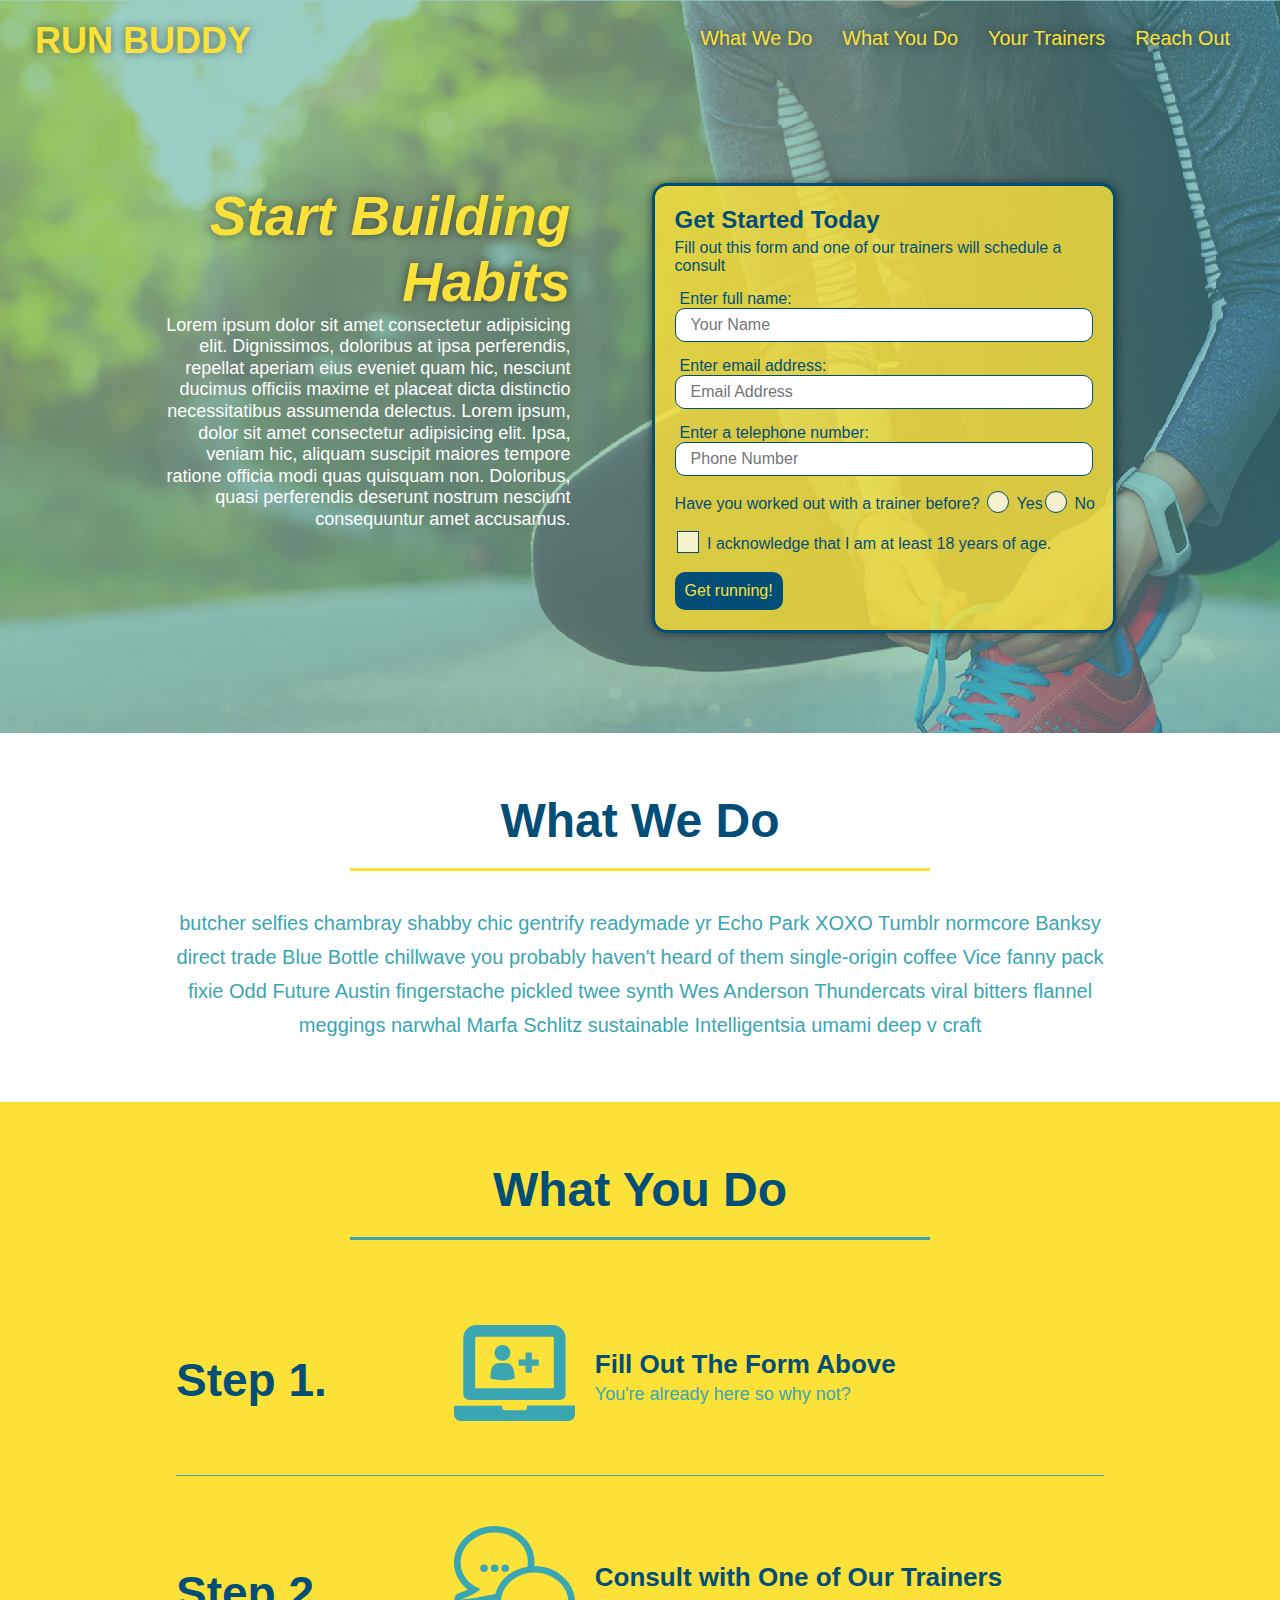
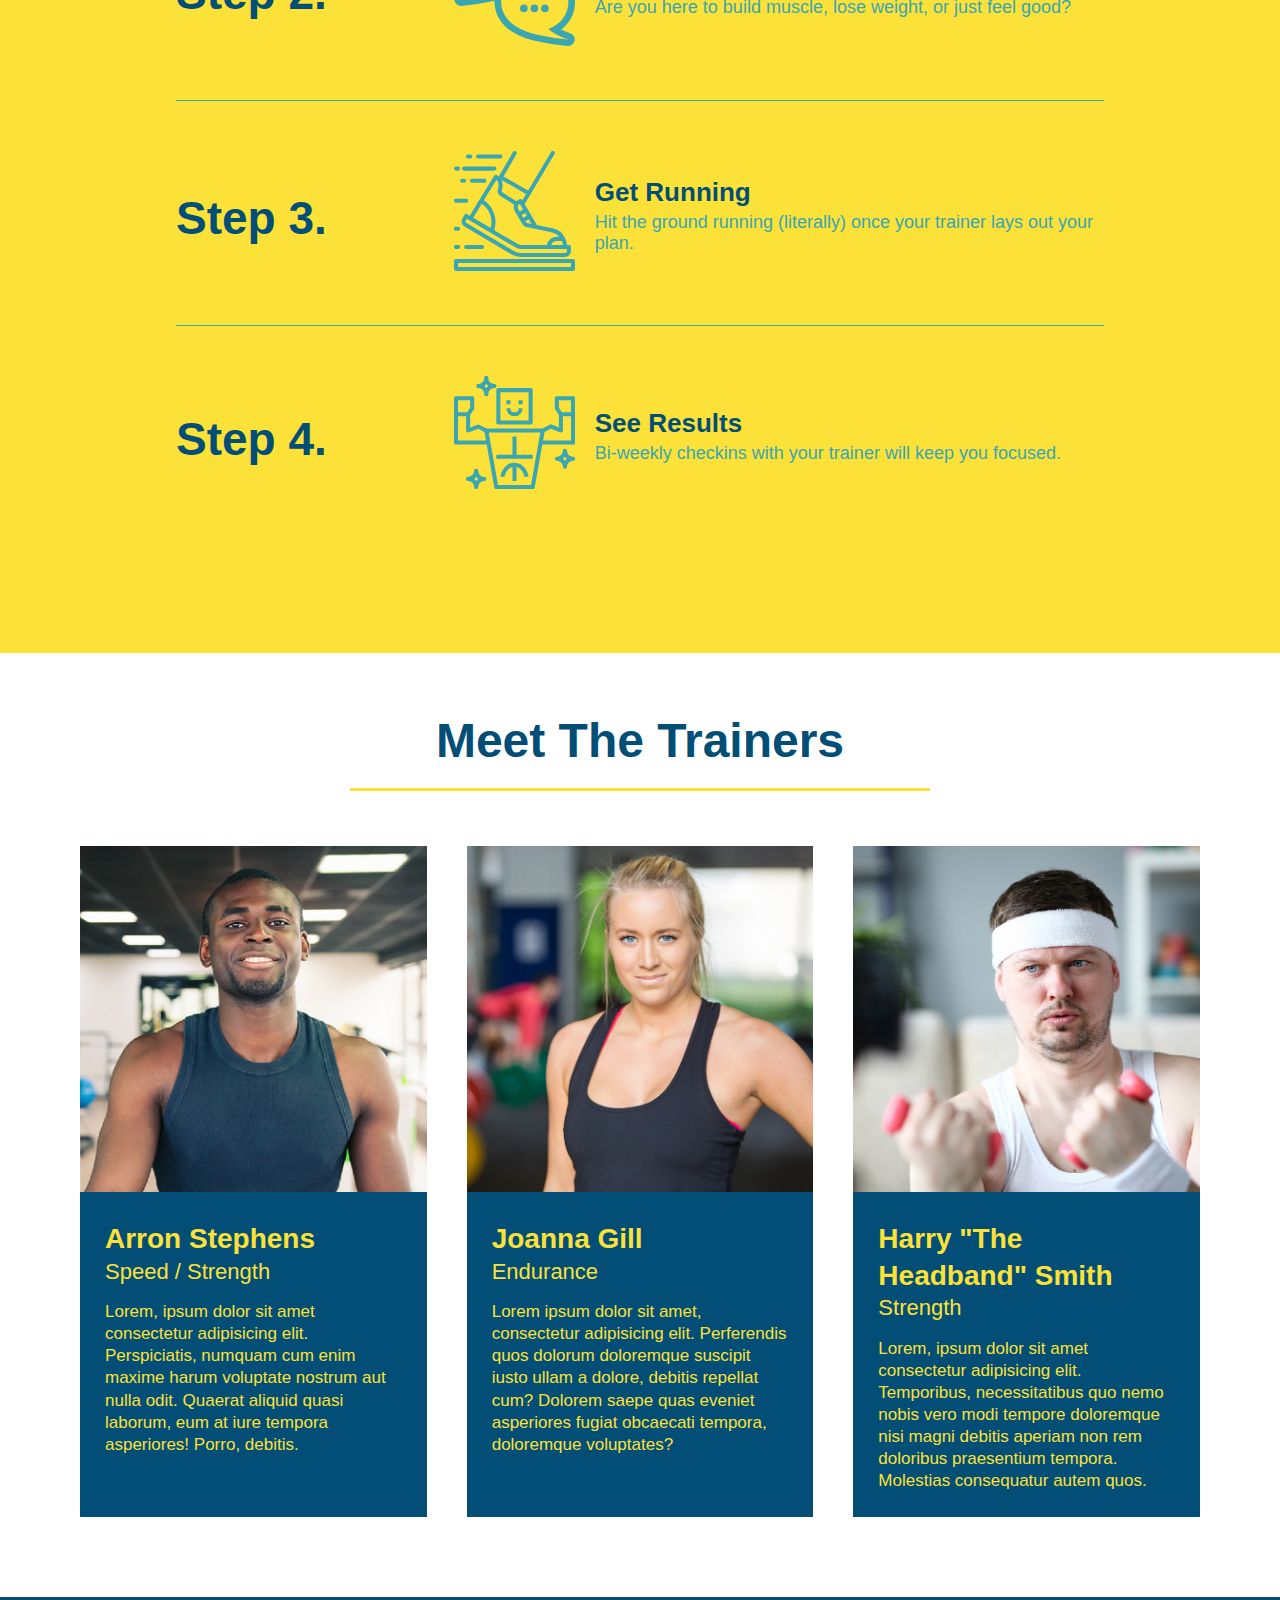
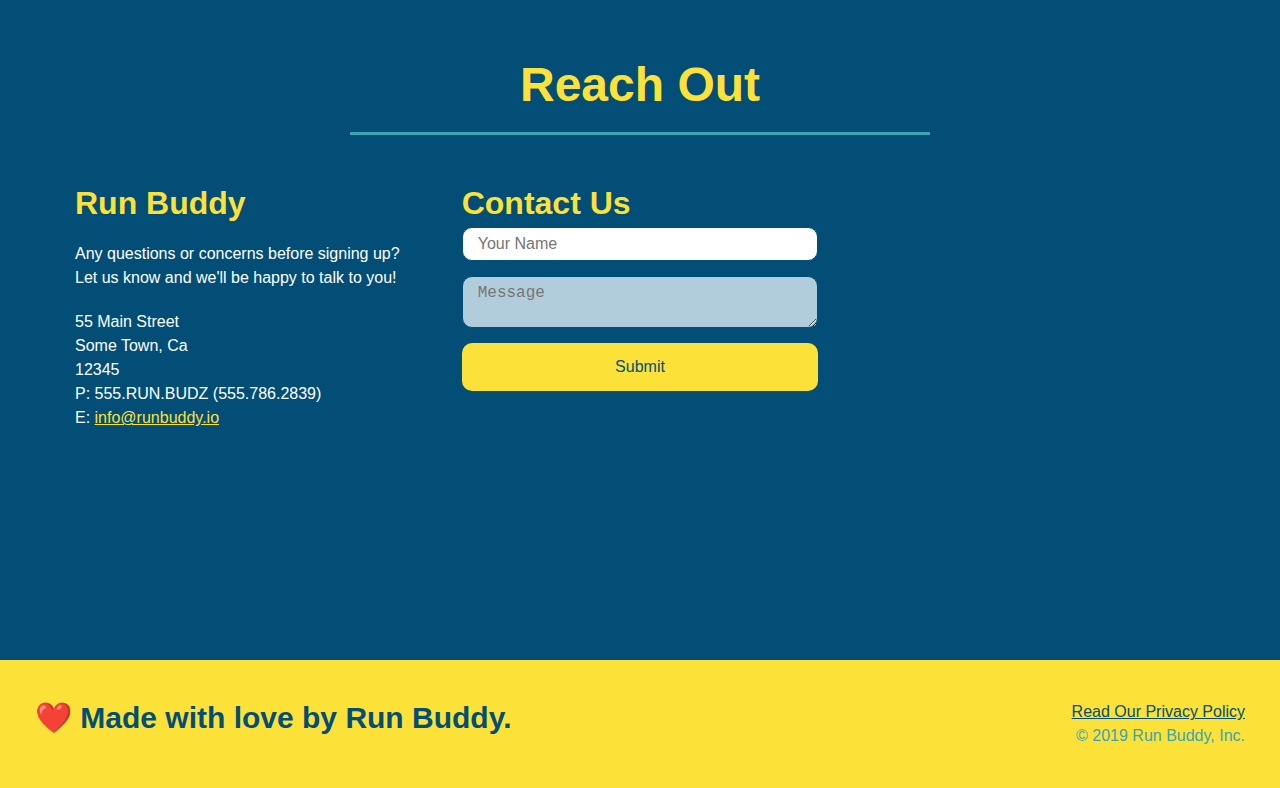
==== commit 04af2d50: "final css touches" ====
--- a/index.html
+++ b/index.html
@@ -76,18 +76,22 @@
             
           <p>
             Have you worked out with a trainer before?
-            <input type="radio" name="trainer-confirm" id="trainer-yes" />
-            <label for="trainer-yes">Yes</label>
-
-            <input type="radio" name="trainer-confirm" id="trainer-no" />
-            <label for="trainer-no">No</label>
+            <span class="radio-wrapper">
+              <input type="radio" name="trainer-confirm" id="trainer-yes" />
+              <label for="trainer-yes" class="radio-label">Yes</label>
+            </span>
+
+            <span class="radio-wrapper">
+              <input type="radio" name="trainer-confirm" id="trainer-no" />
+              <label for="trainer-no" class="radio-label">No</label>
+            </span>
           </p>
 
           <p>
-            <label for="checkbox">
-              I acknowledge that I am at least 18 years of age.
-            </label>
-            <input type="checkbox" name="age-confirm" id="checkbox" />
+            <span class="checkbox-wrapper">
+              <input type="checkbox" name="age-confirm" id="checkbox" />
+              <label for="checkbox" class="checkbox-label">I acknowledge that I am at least 18 years of age.</label>
+            </span>
           </p>
 
           <button type="submit">
--- a/assets/css/style.css
+++ b/assets/css/style.css
@@ -1,3 +1,8 @@
+:root {
+  --primary-color: #fce138;
+  --secondary-color: #024e76;
+  --tertiary-color: #39a6b2; 
+}
 /* universal selector, selects every single element */
 * {
   margin: 0;
@@ -7,28 +12,37 @@
 
 body {
   font-family: Arial, Helvetica, sans-serif;
-  color: #39a6b2;
+  color: var(--tertiary-color);
 }
 
 /* apply styles to <header> */
 header {
   padding: 20px 35px;
-  background-color: #39a6b2;
+  background-color: var(--tertiary-color);
   display: flex;
   justify-content: space-between;
   flex-wrap: wrap;
+  position: -webkit-sticky;
+  position: sticky;
+  top: 0;
+  background-image: url("../images/hero-bg.jpeg");
+  background-size: cover;
+  background-attachment: fixed;
+  background-position: 80%;
+  z-index: 9999;
 }
 
 header h1 {
   font-weight: bold;
   font-size: 36px;
-  color: #fce138;
+  color: var(--primary-color);
   margin: 0;
+  text-shadow: 0 0 10px rgba(0, 0, 0, 0.5);
 }
 
 header a {
   text-decoration: none;
-  color: #fce138;
+  color: var(--primary-color);
 }
 
 header nav {
@@ -47,12 +61,20 @@
   padding: 10px 15px;
   font-weight: lighter;
   font-size: 1.55vw;
+  text-shadow: 0 0 10px rgba(0, 0, 0, 0.5);
+}
+
+header nav ul li a:hover {
+  background: var(--primary-color);
+  color: var(--secondary-color);
+  border-radius: 15px;
+  text-shadow: none;
 }
 /* end header */
 
 /* start footer */
 footer {
-  background: #fce138;
+  background: var(--primary-color);
   width: 100%;
   padding: 40px 35px;
   display: flex;
@@ -61,7 +83,7 @@
 }
 
 footer h2 {
-  color: #024e76;
+  color: var(--secondary-color);
   font-size: 30px;
   margin: 0;
 }
@@ -72,7 +94,7 @@
 }
 
 footer a {
-  color: #024e76;
+  color: var(--secondary-color);
 }
 /* end footer */
 
@@ -89,6 +111,8 @@
   justify-content: center;
   flex-wrap: wrap;
   align-items: flex-start;
+  background-attachment: fixed;
+  background-position: 80%;
 }
 
 .hero-cta {
@@ -103,16 +127,19 @@
 .hero-cta h2 {
   font-style: italic;
   font-size: 55px;
-  color: #fce138;
+  color: var(--primary-color);
+  text-shadow: 0 0 10px rgba(0, 0, 0, 0.5);
 }
 
 .hero-form {
-  background-color: #fce138;
+  background-color: rgba(252, 225, 56, 80%);
   padding: 20px;
   color: #024e76;
-  border: solid 3px #024e76;
+  border: solid 3px var(--secondary-color);
   width: 40%;
   margin: 3.5%;
+  box-shadow: 0 0 10px rgba(0, 0, 0, 0.5);
+  border-radius: 15px;
 }
 
 .hero-form h3 {
@@ -125,13 +152,20 @@
 }
 
 .form-input {
-  border: 1px solid #024e76;
+  border: 1px solid var(--secondary-color);
   display: block;
   padding: 7px 15px;
   font-size: 16px;
-  color: #024e76;
+  color: var(--secondary-color);
   width: 100%;
   margin-bottom: 15px;
+  border-radius: 10px;
+  background-color: rgba(255, 255, 255 0.75);
+}
+
+.form-input:focus {
+  background-color: rgba(255, 255, 255 1);
+  outline: none;
 }
 
 .hero-form label {
@@ -139,12 +173,82 @@
 }
 
 .hero-form button {
-  color: #fce138;
-  background-color: #024e76;
+  color: var(--primary-color);
+  background-color: var(--secondary-color);
   border: none;
   padding: 10px 10px;
   font-size: 16px;
   cursor: pointer;
+  border-radius: 10px;
+}
+
+.hero-form button:hover {
+  background-color: var(--tertiary-color);
+}
+
+.checkbox-wrapper input, .radio-wrapper input {
+  opacity: 0;
+}
+
+ .radio-label, .checkbox-label {
+  position: relative;
+  left: 10px;
+  margin: 10px;
+  line-height: 1.6;
+}
+
+.checkbox-label::before, .radio-label::before {
+  content: "";
+  height: 20px;
+  width: 20px;
+  background: rgba(255, 255, 255, 0.75);  
+  border: 1px solid var(--secondary-color); 
+  position: absolute; 
+  top: -4px;
+  left: -30px;
+}
+
+.radio-label::before {
+  border-radius: 50%;
+}
+
+.radio-label::after {
+  content: "";
+  width: 21px;
+  height: 21px;
+  border-radius: 50%;
+  background: var(--secondary-color);
+  position: absolute;
+  left: -29px;
+  top: -3px;
+  background-image: radial-gradient(circle, var(--tertiary-color), var(--secondary-color));
+}
+
+.checkbox-label::after {
+  content: "";
+  height: 6px;
+  width: 14px;
+  border-left: 2px solid var(--secondary-color);
+  border-bottom: 2px solid var(--secondary-color);
+  position: absolute;
+  left: -26px;
+  top: 1px;
+  transform: rotate(-58deg);
+}
+
+.checkbox-wrapper input + label::after,
+.radio-wrapper input + label::after {
+  content: none;
+}
+
+.checkbox-wrapper input:checked + label::after,
+.radio-wrapper input:checked + label::after {
+  content: "";
+}
+
+.checkbox-wrapper input:checked + label,
+.radio-wrapper input:checked + label {
+  font-weight: bold;
 }
 /* hero style end */
 
@@ -152,7 +256,7 @@
 
 .intro p {
   line-height: 1.7;
-  color: #39a6b2;
+  color: var(--tertiary-color);
   width: 80%;
   font-size: 20px;
   margin: 0 auto;
@@ -162,36 +266,40 @@
 
 /* "what you do" section */
 .steps {
-  background-color: #fce138;
+  background-color: var(--primary-color);
 }
 
 .step h3 {
-  color: #024e76;
+  color: var(--secondary-color);
   font-size: 46px;
   margin-top: 10px;
   flex: 1 30%;
 }
 
 .step {
+  border-bottom: 1px solid var(--tertiary-color);
   margin: 50px auto;
   padding-bottom: 50px;
   width: 80%;
-  border-bottom: 1px solid #39a6b2;
   display: flex;
   flex-wrap: wrap;
   align-items: center;
   justify-content: space-between;
 }
 
+.step:last-child {
+  border-bottom: none;
+}
+
 .step-text p {
-  color: #39a6b2;
+  color: var(--tertiary-color);
   font-size: 18px;
 }
 
 .step-text h4 {
   font-size: 26px;
   line-height: 1.5;
-  color: #024e76;
+  color: var(--secondary-color);
 }
 
 .step-info {
@@ -226,8 +334,8 @@
 
 .trainer {
   margin: 20px;
-  background-color: #024e76;
-  color: #fce138;
+  background-color: var(--secondary-color);
+  color: var(--primary-color);
   flex: 1;
 }
 
@@ -237,7 +345,7 @@
 
 .trainer-bio {
   padding: 25px;
-  width: 65%;
+  width: 100%;
   line-height: 1.3;
 }
 
@@ -258,12 +366,12 @@
 
 /* reach out section */
 .contact {
-  background-color: #024e76;
+  background-color: var(--secondary-color);
   overflow: auto;
 }
 
 .contact h2 {
-  color: #fce138;
+  color: var(--primary-color);
 }
 
 .contact-info {
@@ -281,7 +389,7 @@
 }
 
 .contact-info div h3 {
-  color: #fce138;
+  color: var(--primary-color);
   font-size: 32px;
 }
 
@@ -298,28 +406,45 @@
 }
 
 .contact-info a {
-  color: #fce138;
+  color: var(--primary-color);
 }
 
 .contact-form input, .contact-form textarea {
-  border: 1px solid #024e76;
+  border: 1px solid var(--secondary-color);
   display: block;
   padding: 7px 15px;
   font-size: 16px;
-  color: #024e76;
+  color: var(--secondary-color);
   width: 100%;
   margin-bottom: 15px;
   margin-top: 5px;
+  border-radius: 10px;
+  background-color: rgba(255, 255, 255 0.75);
+}
+
+.contact-form textarea {
+  background-color: rgba(236, 247, 252, 0.75);
+}
+
+.contact-form input:focus, .contact-form textarea:focus {
+  background-color: rgba(255, 255, 255, 1);
 }
 
 .contact-form button {
   width: 100%;
   border: none;
-  background: #fce138;
-  color: #024e76;
+  background: var(--primary-color);
+  color: var(--secondary-color);
   text-align: center;
   padding: 15px 0;
   font-size: 16px;
+  border-radius: 10px;
+  cursor: pointer;
+}
+
+.contact-form button:hover {
+  color: var(--primary-color);
+  background: var(--tertiary-color);
 }
 /* end of reach out section */
 
@@ -337,7 +462,7 @@
 
 .section-title {
   font-size: 48px;
-  color: #024e76;
+  color: var(--secondary-color);
   border-bottom: 3px solid;
   padding-bottom: 20px;
   text-align: center;
@@ -346,11 +471,11 @@
 }
 
 .primary-border {
-  border-color: #fce138;
+  border-color: var(--primary-color);
 }
 
 .secondary-border {
-  border-color: #39a6b2;
+  border-color: var(--tertiary-color);
 }
 
 /* MEDIA QUERY FOR SMALL DESKTOP SCREENS AND SMALLER */
@@ -358,6 +483,7 @@
   header {
     padding-bottom: 0;
     justify-content: center;
+    position: relative;
   }
 
   header h1 {
